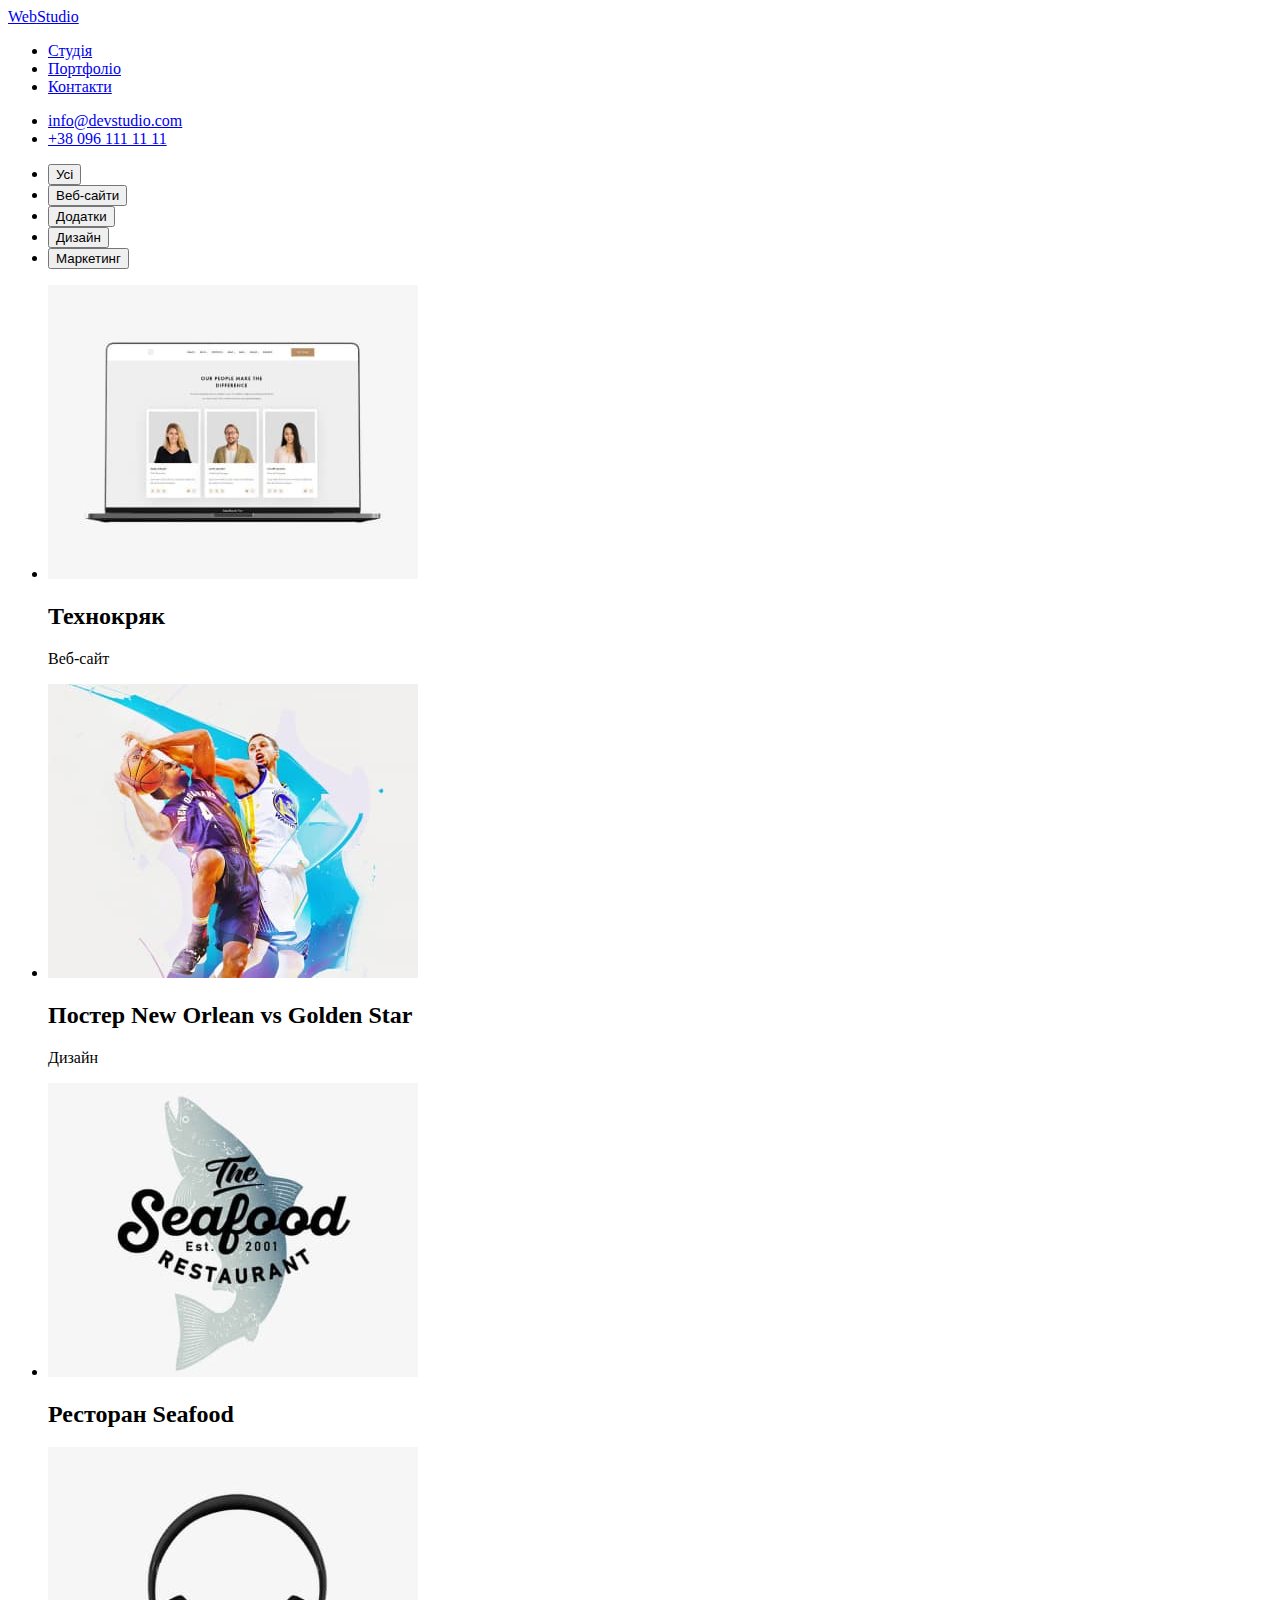
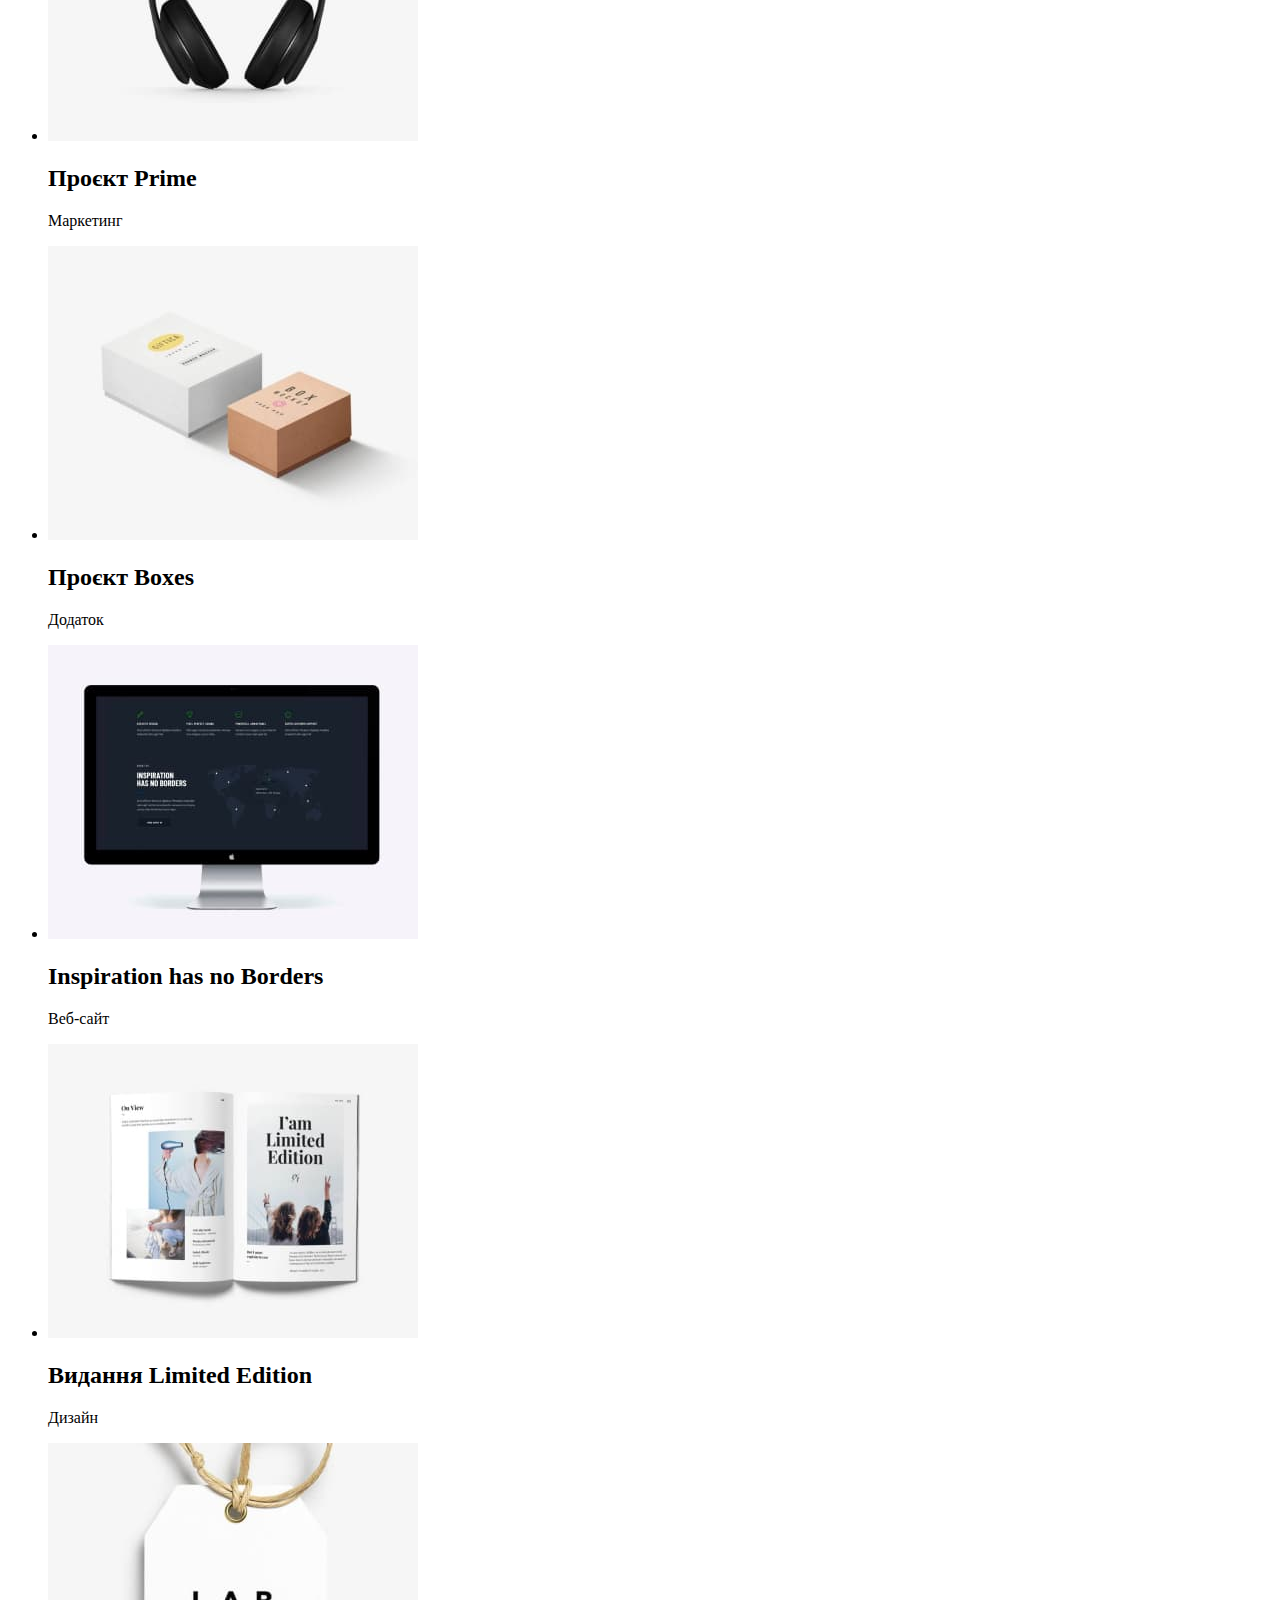
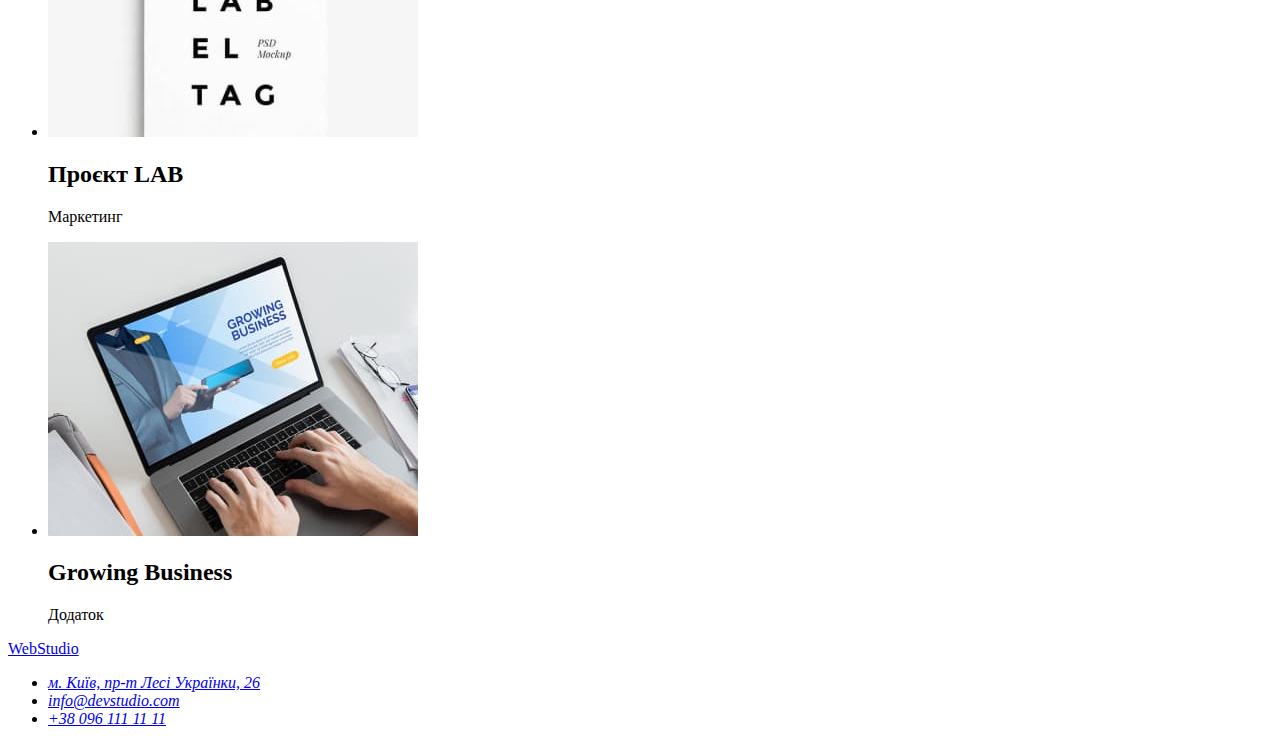
==== portfolio.html @ 5654971a "first level" ====
<!DOCTYPE html>
<html lang="uk">
  <head>
    <meta charset="UTF-8" />
    <meta http-equiv="X-UA-Compatible" content="IE=edge" />
    <meta name="viewport" content="width=device-width, initial-scale=1.0" />
    <title>Портфоліо</title>
  </head>
  <body>
    <!-- Заголовок -->
    <header>
      <nav>
        <a href="/" class="link" lang="en"
          ><span>Web</span><span>Studio</span></a
        >
        <ul>
          <li><a href="#">Студія</a></li>
          <li><a href="#">Портфоліо</a></li>
          <li><a href="#">Контакти</a></li>
        </ul>
      </nav>
      <ul>
        <li>
          <a href="mailto:info@devstudio.com" lang="en">info@devstudio.com</a>
        </li>
        <li><a href="tel:+380961111111">+38 096 111 11 11</a></li>
      </ul>
    </header>
    <main>
      <!-- Портфоліо -->
      <section>
        <h1 hidden>Портфоліо</h1>
        <ul>
          <li><button type="button">Усі</button></li>
          <li><button type="button">Веб-сайти</button></li>
          <li><button type="button">Додатки</button></li>
          <li><button type="button">Дизайн</button></li>
          <li><button type="button">Маркетинг</button></li>
        </ul>
        <ul>
          <li>
            <img
              src="./images/technokrjak.jpg"
              alt="Web-site"
              width="370"
              height="294"
            />
            <h2>Технокряк</h2>
            <p>Веб-сайт</p>
          </li>
          <li>
            <img
              src="./images/dizayn.jpg"
              alt="Poster"
              width="370"
              height="294"
            />
            <h2>Постер <span lang="en">New Orlean vs Golden Star</span></h2>
            <p>Дизайн</p>
          </li>
          <li>
            <img
              src="./images/dodatok.jpg"
              alt="Restaurant Seafood"
              width="370"
              height="294"
            />
            <h2>Ресторан <span lang="en">Seafood</span></h2>
            <p></p>
          </li>
          <li>
            <img
              src="./images/marketing.jpg"
              alt="Project Prime"
              width="370"
              height="294"
            />
            <h2>Проєкт <span lang="en">Prime</span></h2>
            <p>Маркетинг</p>
          </li>
          <li>
            <img
              src="./images/boxes.jpg"
              alt="Project Boxes"
              width="370"
              height="294"
            />
            <h2>Проєкт <span lang="en">Boxes</span></h2>
            <p>Додаток</p>
          </li>
          <li>
            <img
              src="./images/inspiration.jpg"
              alt="Web-site"
              width="370"
              height="294"
            />
            <h2 lang="en">Inspiration has no Borders</h2>
            <p>Веб-сайт</p>
          </li>
          <li>
            <img
              src="./images/vidannja.jpg"
              alt="Disign of Web-site"
              width="370"
              height="294"
            />
            <h2>Видання <span lang="en">Limited Edition</span></h2>
            <p>Дизайн</p>
          </li>
          <li>
            <img
              src="./images/lab.jpg"
              alt="Project lab"
              width="370"
              height="294"
            />
            <h2>Проєкт <span lang="en">LAB</span></h2>
            <p>Маркетинг</p>
          </li>
          <li>
            <img
              src="./images/business.jpg"
              alt="Application Business"
              width="370"
              height="294"
            />
            <h2 lang="en">Growing Business</h2>
            <p>Додаток</p>
          </li>
        </ul>
      </section>
    </main>
    <footer>
      <a href="/" class="link" lang="en"><span>Web</span><span>Studio</span></a>
      <!-- Підвал -->
      <address>
        <ul>
          <li>
            <a
              href="https://goo.gl/maps/CPtrU1FHBa2aNyZL9"
              target="_blank"
              rel="noopener noreferrer"
              >м. Київ, пр-т Лесі Українки, 26</a
            >
          </li>
          <li>
            <a href="mailto:info@devstudio.com" lang="en">info@devstudio.com</a>
          </li>
          <li><a href="tel:+380961111111">+38 096 111 11 11</a></li>
        </ul>
      </address>
    </footer>
  </body>
</html>
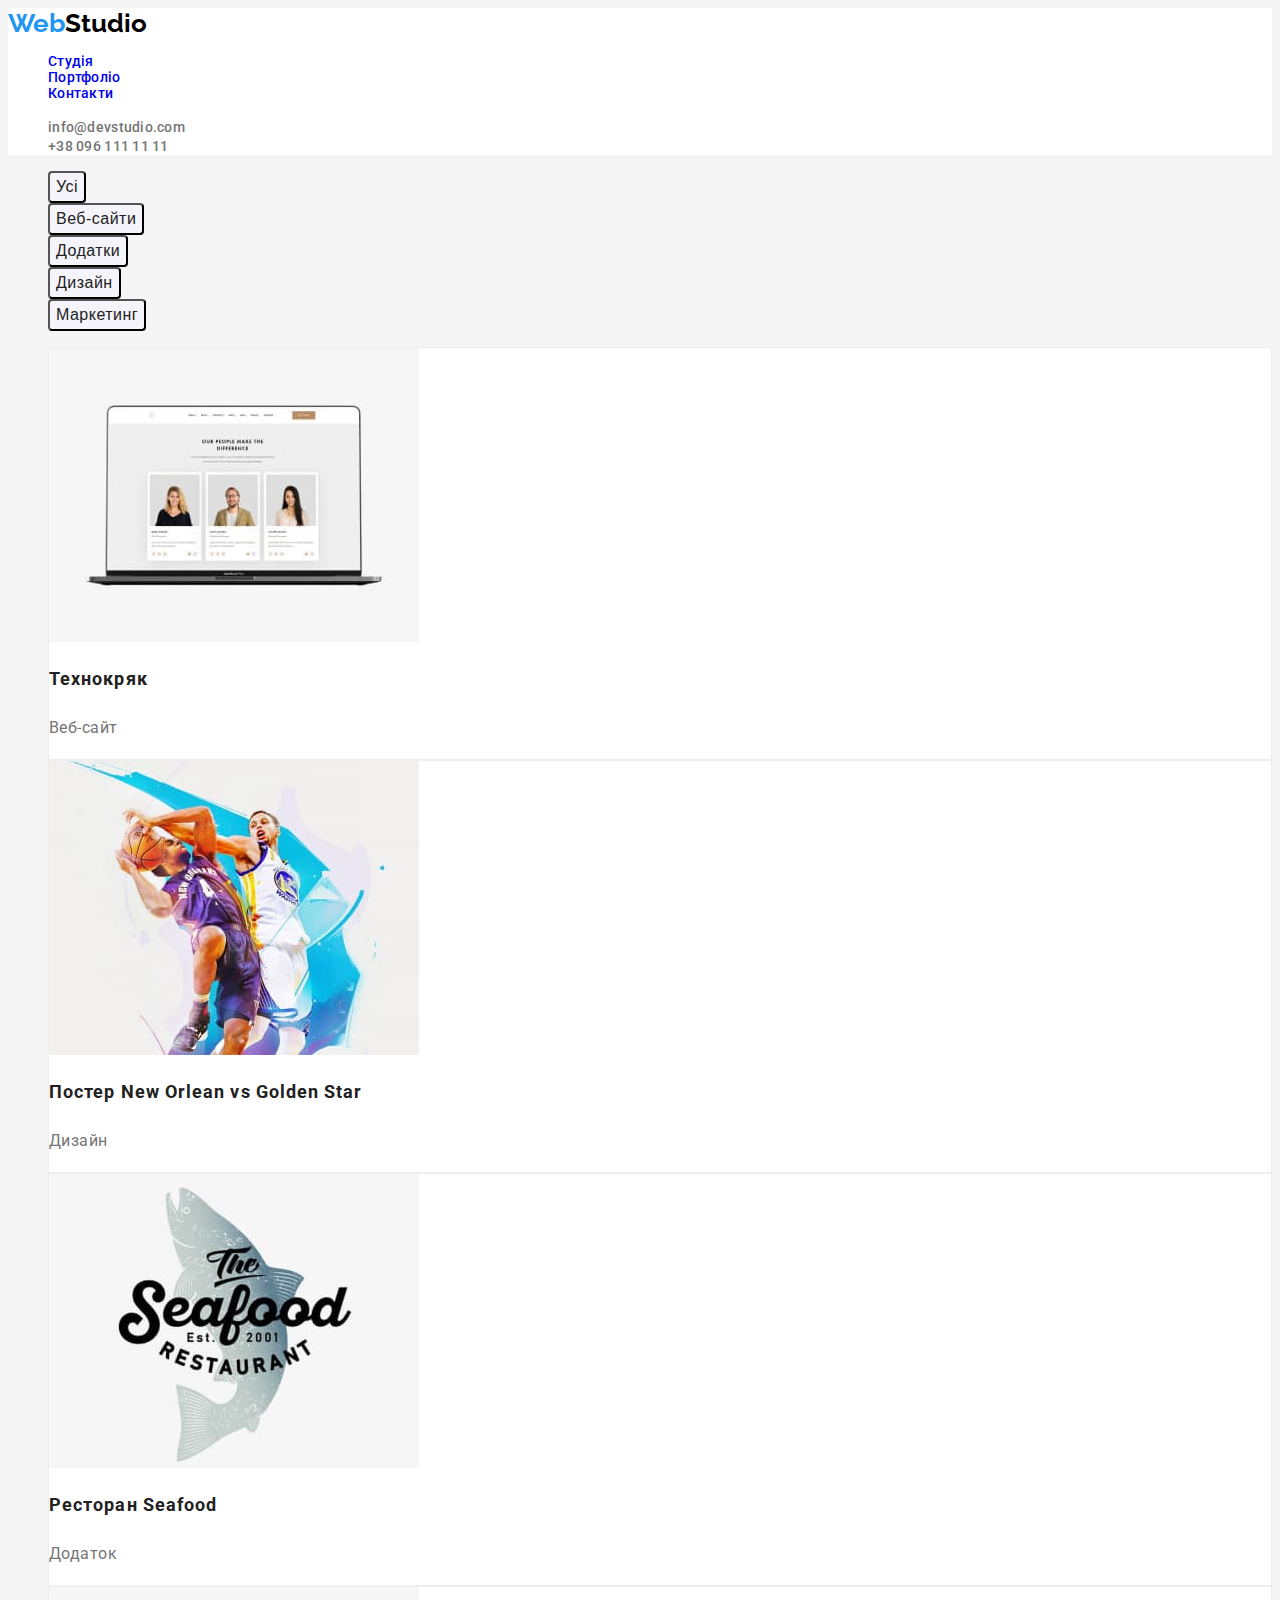
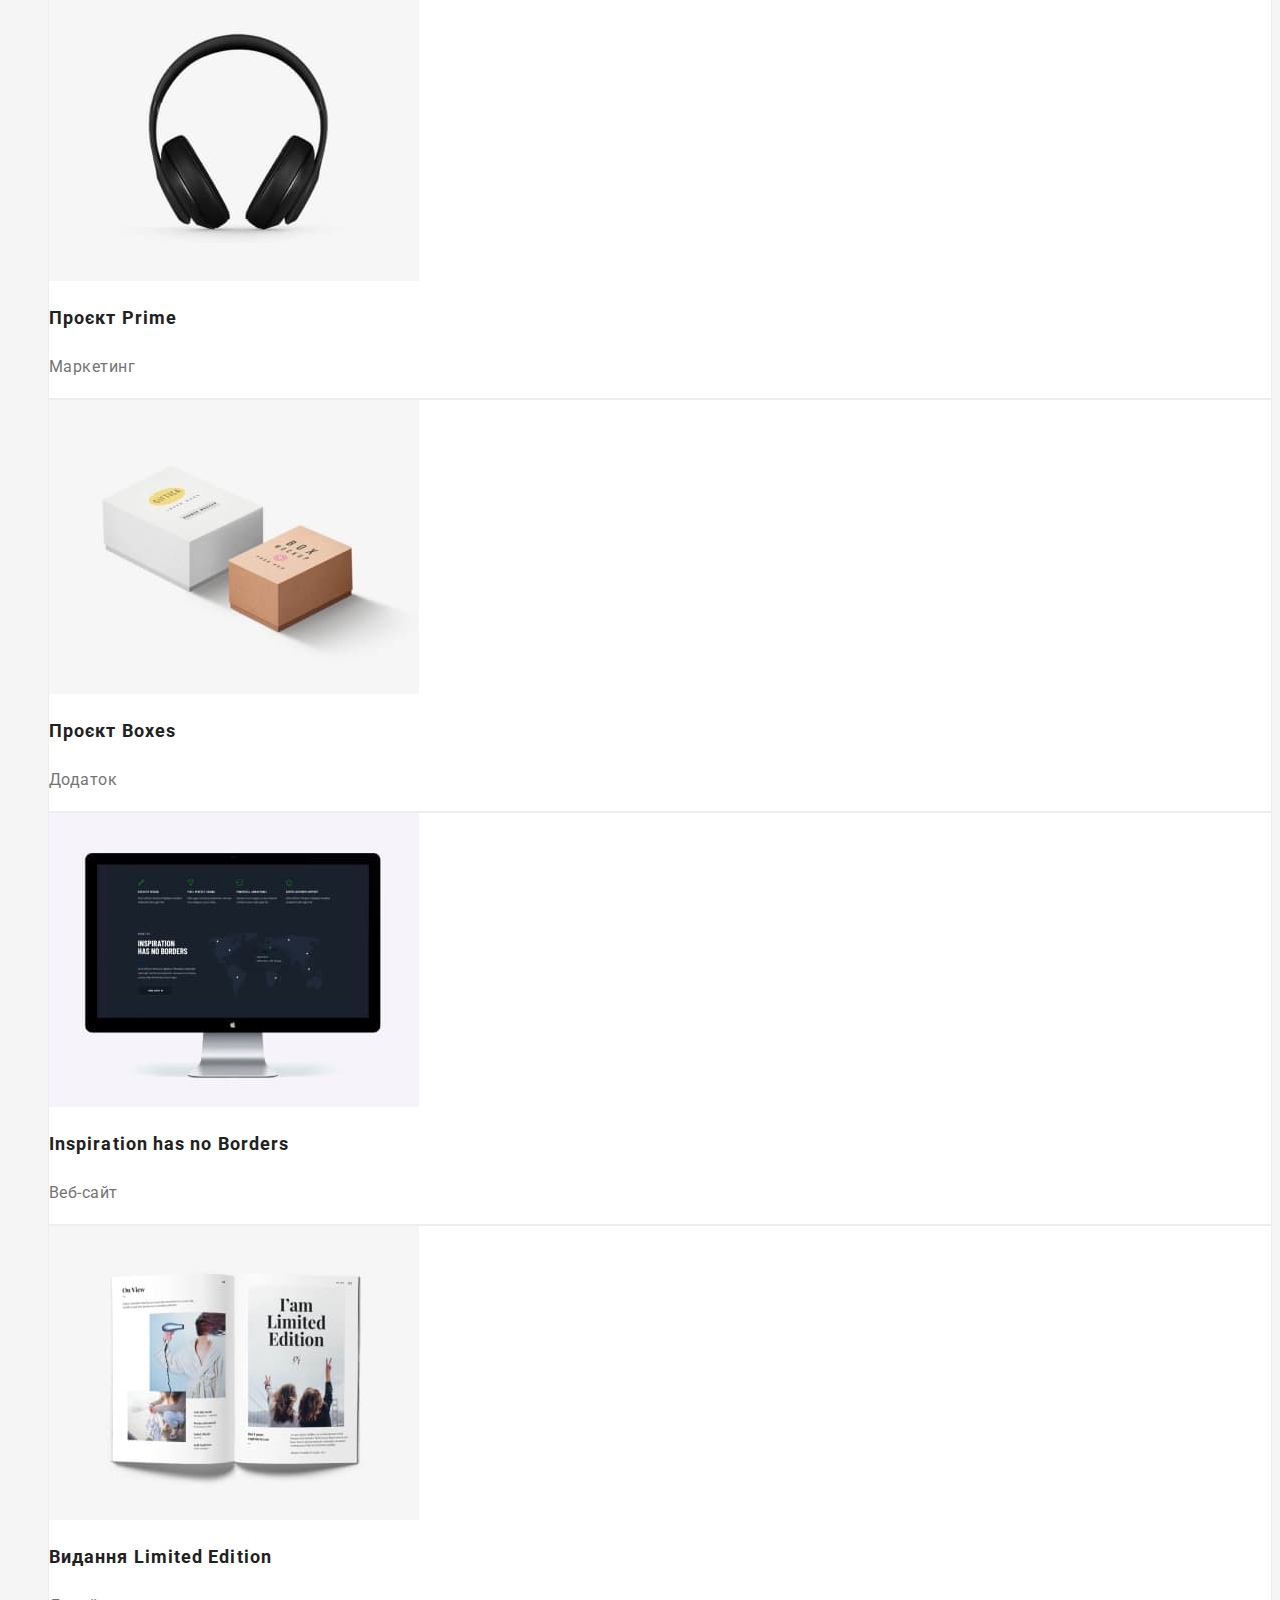
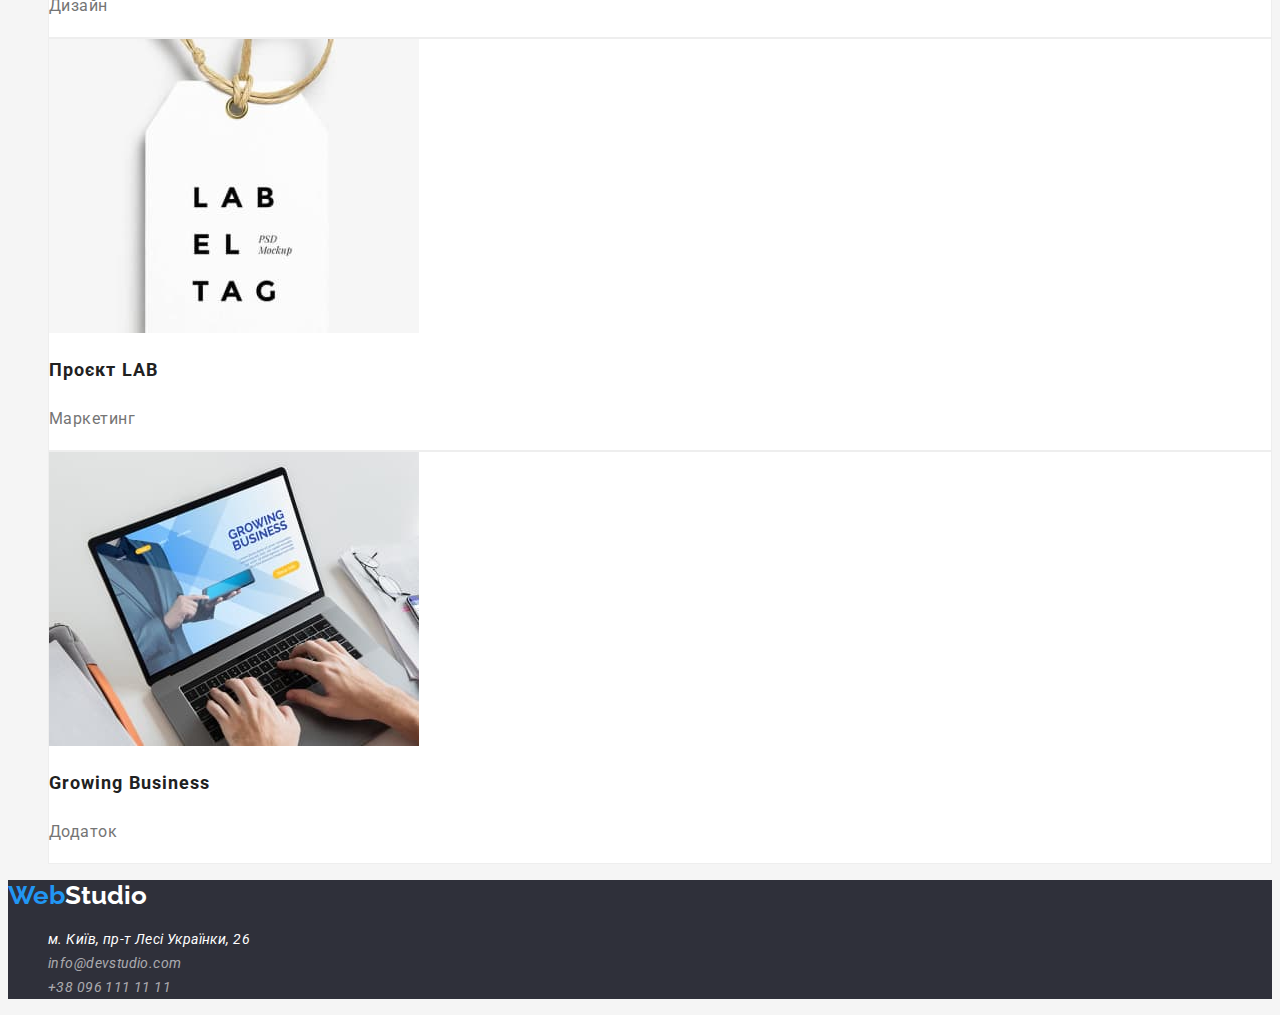
==== commit 7f23dd0d: "add portfolio" ====
--- a/portfolio.html
+++ b/portfolio.html
@@ -5,149 +5,186 @@
     <meta http-equiv="X-UA-Compatible" content="IE=edge" />
     <meta name="viewport" content="width=device-width, initial-scale=1.0" />
     <title>Портфоліо</title>
+    <link rel="preconnect" href="https://fonts.googleapis.com" />
+    <link rel="preconnect" href="https://fonts.gstatic.com" crossorigin />
+    <link
+      href="https://fonts.googleapis.com/css2?family=Raleway:wght@700&family=Roboto:wght@400;500;700;900&display=swap"
+      rel="stylesheet"
+    />
+    <link rel="stylesheet" href="./css/styles.css" />
   </head>
   <body>
     <!-- Заголовок -->
-    <header>
+    <header class="header">
       <nav>
-        <a href="/" class="link" lang="en"
-          ><span>Web</span><span>Studio</span></a
+        <a href="/" lang="en" class="link logo"
+          >Web<span class="logoblack">Studio</span></a
         >
-        <ul>
-          <li><a href="#">Студія</a></li>
-          <li><a href="#">Портфоліо</a></li>
-          <li><a href="#">Контакти</a></li>
+        <ul class="site-nav list">
+          <li><a href="#" class="link">Студія</a></li>
+          <li><a href="./portfolio.html" class="link">Портфоліо</a></li>
+          <li><a href="#" class="link">Контакти</a></li>
         </ul>
       </nav>
-      <ul>
+      <ul class="header-list list">
         <li>
-          <a href="mailto:info@devstudio.com" lang="en">info@devstudio.com</a>
+          <a href="mailto:info@devstudio.com" lang="en" class="contact link"
+            >info@devstudio.com</a
+          >
         </li>
-        <li><a href="tel:+380961111111">+38 096 111 11 11</a></li>
+        <li>
+          <a href="tel:+380961111111" class="contact link">+38 096 111 11 11</a>
+        </li>
       </ul>
     </header>
     <main>
       <!-- Портфоліо -->
-      <section>
-        <h1 hidden>Портфоліо</h1>
-        <ul>
-          <li><button type="button">Усі</button></li>
-          <li><button type="button">Веб-сайти</button></li>
-          <li><button type="button">Додатки</button></li>
-          <li><button type="button">Дизайн</button></li>
-          <li><button type="button">Маркетинг</button></li>
+      <section class="portfolio">
+        <h1 class="hidden-title">Портфоліо</h1>
+        <ul class="list">
+          <li><button type="button" class="portfolio-button">Усі</button></li>
+          <li>
+            <button type="button" class="portfolio-button">Веб-сайти</button>
+          </li>
+          <li>
+            <button type="button" class="portfolio-button">Додатки</button>
+          </li>
+          <li>
+            <button type="button" class="portfolio-button">Дизайн</button>
+          </li>
+          <li>
+            <button type="button" class="portfolio-button">Маркетинг</button>
+          </li>
         </ul>
-        <ul>
-          <li>
+        <ul class="portfolio-list list">
+          <li class="portfolio-item">
             <img
               src="./images/technokrjak.jpg"
               alt="Web-site"
               width="370"
               height="294"
             />
-            <h2>Технокряк</h2>
-            <p>Веб-сайт</p>
+            <h2 class="item-title">Технокряк</h2>
+            <p class="item-description">Веб-сайт</p>
           </li>
-          <li>
+          <li class="portfolio-item">
             <img
               src="./images/dizayn.jpg"
               alt="Poster"
               width="370"
               height="294"
             />
-            <h2>Постер <span lang="en">New Orlean vs Golden Star</span></h2>
-            <p>Дизайн</p>
+            <h2 class="item-title">
+              Постер <span lang="en">New Orlean vs Golden Star</span>
+            </h2>
+            <p class="item-description">Дизайн</p>
           </li>
-          <li>
+          <li class="portfolio-item">
             <img
               src="./images/dodatok.jpg"
               alt="Restaurant Seafood"
               width="370"
               height="294"
             />
-            <h2>Ресторан <span lang="en">Seafood</span></h2>
-            <p></p>
+            <h2 class="item-title">Ресторан <span lang="en">Seafood</span></h2>
+            <p class="item-description">Додаток</p>
           </li>
-          <li>
+          <li class="portfolio-item">
             <img
               src="./images/marketing.jpg"
               alt="Project Prime"
               width="370"
               height="294"
             />
-            <h2>Проєкт <span lang="en">Prime</span></h2>
-            <p>Маркетинг</p>
+            <h2 class="item-title">Проєкт <span lang="en">Prime</span></h2>
+            <p class="item-description">Маркетинг</p>
           </li>
-          <li>
+          <li class="portfolio-item">
             <img
               src="./images/boxes.jpg"
               alt="Project Boxes"
               width="370"
               height="294"
             />
-            <h2>Проєкт <span lang="en">Boxes</span></h2>
-            <p>Додаток</p>
+            <h2 class="item-title">Проєкт <span lang="en">Boxes</span></h2>
+            <p class="item-description">Додаток</p>
           </li>
-          <li>
+          <li class="portfolio-item">
             <img
               src="./images/inspiration.jpg"
               alt="Web-site"
               width="370"
               height="294"
             />
-            <h2 lang="en">Inspiration has no Borders</h2>
-            <p>Веб-сайт</p>
+            <h2 lang="en" class="item-title">Inspiration has no Borders</h2>
+            <p class="item-description">Веб-сайт</p>
           </li>
-          <li>
+          <li class="portfolio-item">
             <img
               src="./images/vidannja.jpg"
               alt="Disign of Web-site"
               width="370"
               height="294"
             />
-            <h2>Видання <span lang="en">Limited Edition</span></h2>
-            <p>Дизайн</p>
+            <h2 class="item-title">
+              Видання <span lang="en">Limited Edition</span>
+            </h2>
+            <p class="item-description">Дизайн</p>
           </li>
-          <li>
+          <li class="portfolio-item">
             <img
               src="./images/lab.jpg"
               alt="Project lab"
               width="370"
               height="294"
             />
-            <h2>Проєкт <span lang="en">LAB</span></h2>
-            <p>Маркетинг</p>
+            <h2 class="item-title">
+              Проєкт <span lang="en" class="title-size">Lab</span>
+            </h2>
+            <p class="item-description">Маркетинг</p>
           </li>
-          <li>
+          <li class="portfolio-item">
             <img
               src="./images/business.jpg"
               alt="Application Business"
               width="370"
               height="294"
             />
-            <h2 lang="en">Growing Business</h2>
-            <p>Додаток</p>
+            <h2 lang="en" class="item-title">Growing Business</h2>
+            <p class="item-description">Додаток</p>
           </li>
         </ul>
       </section>
     </main>
-    <footer>
-      <a href="/" class="link" lang="en"><span>Web</span><span>Studio</span></a>
+    <footer class="footer">
+      <a href="/" lang="en" class="link logo"
+        >Web<span class="logowhite">Studio</span></a
+      >
       <!-- Підвал -->
-      <address>
-        <ul>
+      <address class="footer-address">
+        <ul class="footer-list list">
           <li>
             <a
               href="https://goo.gl/maps/CPtrU1FHBa2aNyZL9"
               target="_blank"
               rel="noopener noreferrer"
+              class="address-link link"
               >м. Київ, пр-т Лесі Українки, 26</a
             >
           </li>
           <li>
-            <a href="mailto:info@devstudio.com" lang="en">info@devstudio.com</a>
+            <a
+              href="mailto:info@devstudio.com"
+              lang="en"
+              class="footer-contact link"
+              >info@devstudio.com</a
+            >
           </li>
-          <li><a href="tel:+380961111111">+38 096 111 11 11</a></li>
+          <li>
+            <a href="tel:+380961111111" class="footer-contact link"
+              >+38 096 111 11 11</a
+            >
+          </li>
         </ul>
       </address>
     </footer>
--- a/css/styles.css
+++ b/css/styles.css
@@ -0,0 +1,205 @@
+/* Правило для шрифтов
+ font-family: 'Raleway',
+sans-serif;
+font-family: 'Roboto',
+sans-serif; */
+:root {
+  --main-textcolor: #212121;
+  --second-textcolor: #757575;
+}
+
+body {
+  background-color: #f5f5f5;
+  font-family: "Roboto", sans-serif;
+  color: var(--main-textcolor);
+}
+.link {
+  text-decoration: none;
+}
+.list {
+  list-style: none;
+}
+/* Логотип */
+.logo {
+  font-family: "Raleway", sans-serif;
+  font-weight: 700;
+  font-size: 26px;
+  line-height: 1.2;
+  color: #2196f3;
+}
+.logoblack {
+  color: #000000;
+}
+.logowhite {
+  color: #ffffff;
+}
+/* Заголовок */
+.header {
+  background: #ffffff;
+}
+.site-nav {
+  font-weight: 500;
+  font-size: 14px;
+  line-height: calc(16 / 14);
+  letter-spacing: 0.02em;
+  color: var(--main-textcolor);
+}
+.contact {
+  font-weight: 500;
+  font-size: 14px;
+  line-height: calc(16 / 14);
+  letter-spacing: 0.02em;
+  color: var(--second-textcolor);
+}
+.site-nav .link:hover,
+.site-nav .link:focus {
+  color: #2196f3;
+}
+.list .contact:hover,
+.list .contact:focus {
+  color: #2196f3;
+}
+/* Підвал */
+.footer {
+  background: #2f303a;
+}
+.address-link {
+  font-weight: 400;
+  font-size: 14px;
+  line-height: 24px;
+  letter-spacing: 0.03em;
+  color: #ffffff;
+}
+.footer-contact {
+  font-weight: 400;
+  font-size: 14px;
+  line-height: 24px;
+  letter-spacing: 0.03em;
+  color: rgba(255, 255, 255, 0.6);
+}
+/* Скриті заголовки */
+.hidden-title {
+  position: absolute;
+  width: 1px;
+  height: 1px;
+  margin: -1px;
+  border: 0;
+  padding: 0;
+  white-space: nowrap;
+  clip-path: inset(100%);
+  clip: rect(0 0 0 0);
+  overflow: hidden;
+}
+
+/* Перша сторінка сайту */
+
+/* Шапка */
+.hero {
+  background-color: #2f303a;
+}
+.hero-title {
+  font-weight: 900;
+  font-size: 44px;
+  line-height: calc(60 / 40);
+  text-align: center;
+  letter-spacing: 0.06em;
+  text-transform: uppercase;
+  color: #ffffff;
+}
+.header-button {
+  font-family: "Roboto", sans-serif;
+  font-weight: 700;
+  font-size: 16px;
+  line-height: calc(30 / 16);
+  letter-spacing: 0.06em;
+  color: #ffffff;
+  background: #2196f3;
+  box-shadow: 0px 4px 4px rgba(0, 0, 0, 0.15);
+  border-radius: 4px;
+  cursor: pointer;
+}
+/* Особливості */
+.features h3 {
+  font-size: 14px;
+  line-height: calc(16 / 14);
+  letter-spacing: 0.03em;
+  text-transform: uppercase;
+  color: var(--main-textcolor);
+}
+.features p {
+  font-size: 14px;
+  line-height: calc(24 / 14);
+  letter-spacing: 0.03em;
+  color: var(--second-textcolor);
+}
+/* Чим ми займаємось */
+.doing-title {
+  font-size: 36px;
+  line-height: calc(42 / 36);
+  text-align: center;
+  letter-spacing: 0.03em;
+  color: var(--main-textcolor);
+}
+/* Наша команда */
+.team {
+  background: #f5f4fa;
+}
+.team-title {
+  font-size: 36px;
+  line-height: calc(42 / 36);
+  text-align: center;
+  letter-spacing: 0.03em;
+  color: var(--main-textcolor);
+}
+.team h3 {
+  font-weight: 500;
+  font-size: 16px;
+  line-height: calc(19 / 16);
+  letter-spacing: 0.03em;
+  color: var(--main-textcolor);
+}
+.team p {
+  font-weight: 400;
+  font-size: 16px;
+  line-height: calc(19 / 16);
+  letter-spacing: 0.03em;
+  color: var(--second-textcolor);
+}
+.team-description {
+  background: #ffffff;
+  box-shadow: 0px 1px 3px rgba(0, 0, 0, 0.12), 0px 1px 1px rgba(0, 0, 0, 0.14),
+    0px 2px 1px rgba(0, 0, 0, 0.2);
+  border-radius: 0px 0px 4px 4px;
+}
+
+/* Друга сторінка сайту */
+
+.portfolio-button {
+  background: #f5f4fa;
+  border-radius: 4px;
+  font-weight: 500;
+  font-size: 16px;
+  line-height: calc(26 / 16);
+  letter-spacing: 0.03em;
+  color: var(--main-textcolor);
+  cursor: pointer;
+}
+.portfolio-item {
+  background: #ffffff;
+  border: 1px solid #eeeeee;
+}
+.item-title {
+  font-size: 18px;
+  line-height: calc(36 / 18);
+  letter-spacing: 0.06em;
+  color: var(--main-textcolor);
+}
+.item-description {
+  font-size: 16px;
+  line-height: calc(30 / 16);
+  letter-spacing: 0.03em;
+  color: var(--second-textcolor);
+}
+.title-size {
+  text-transform: uppercase;
+}
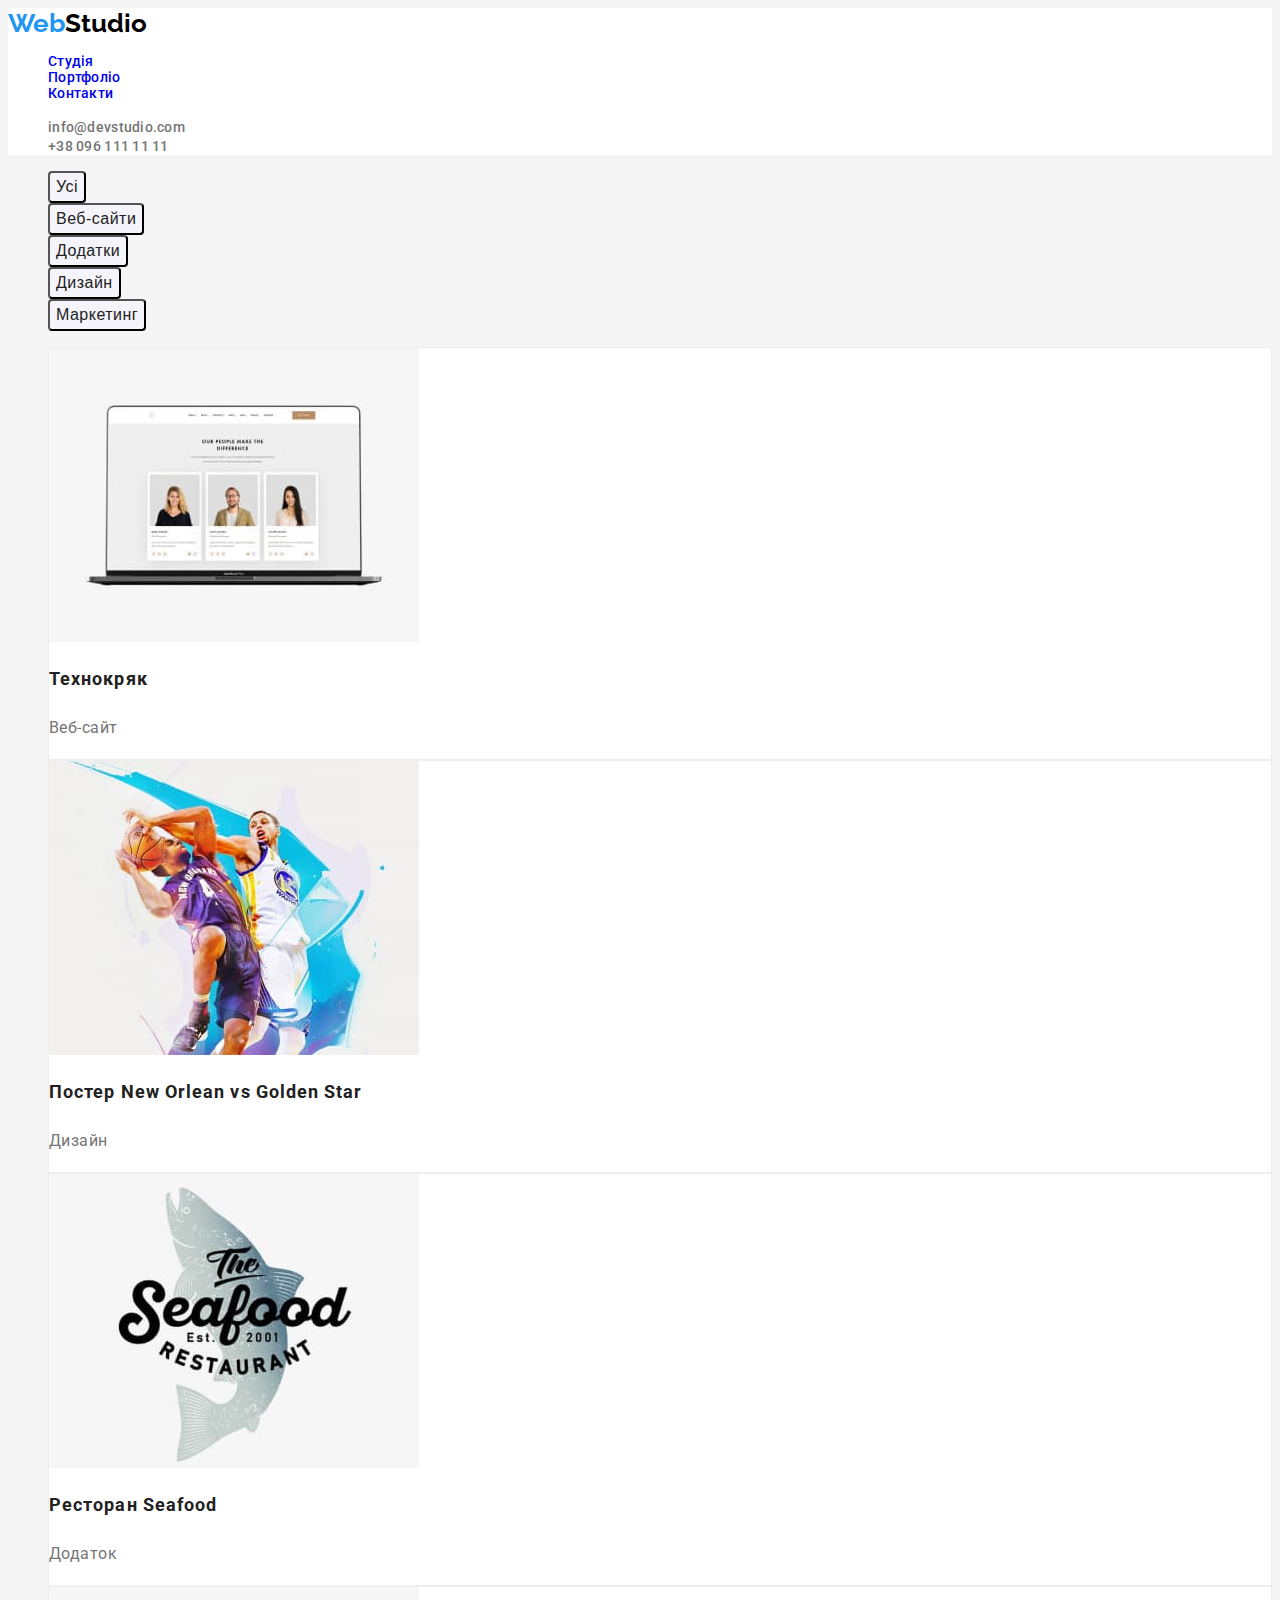
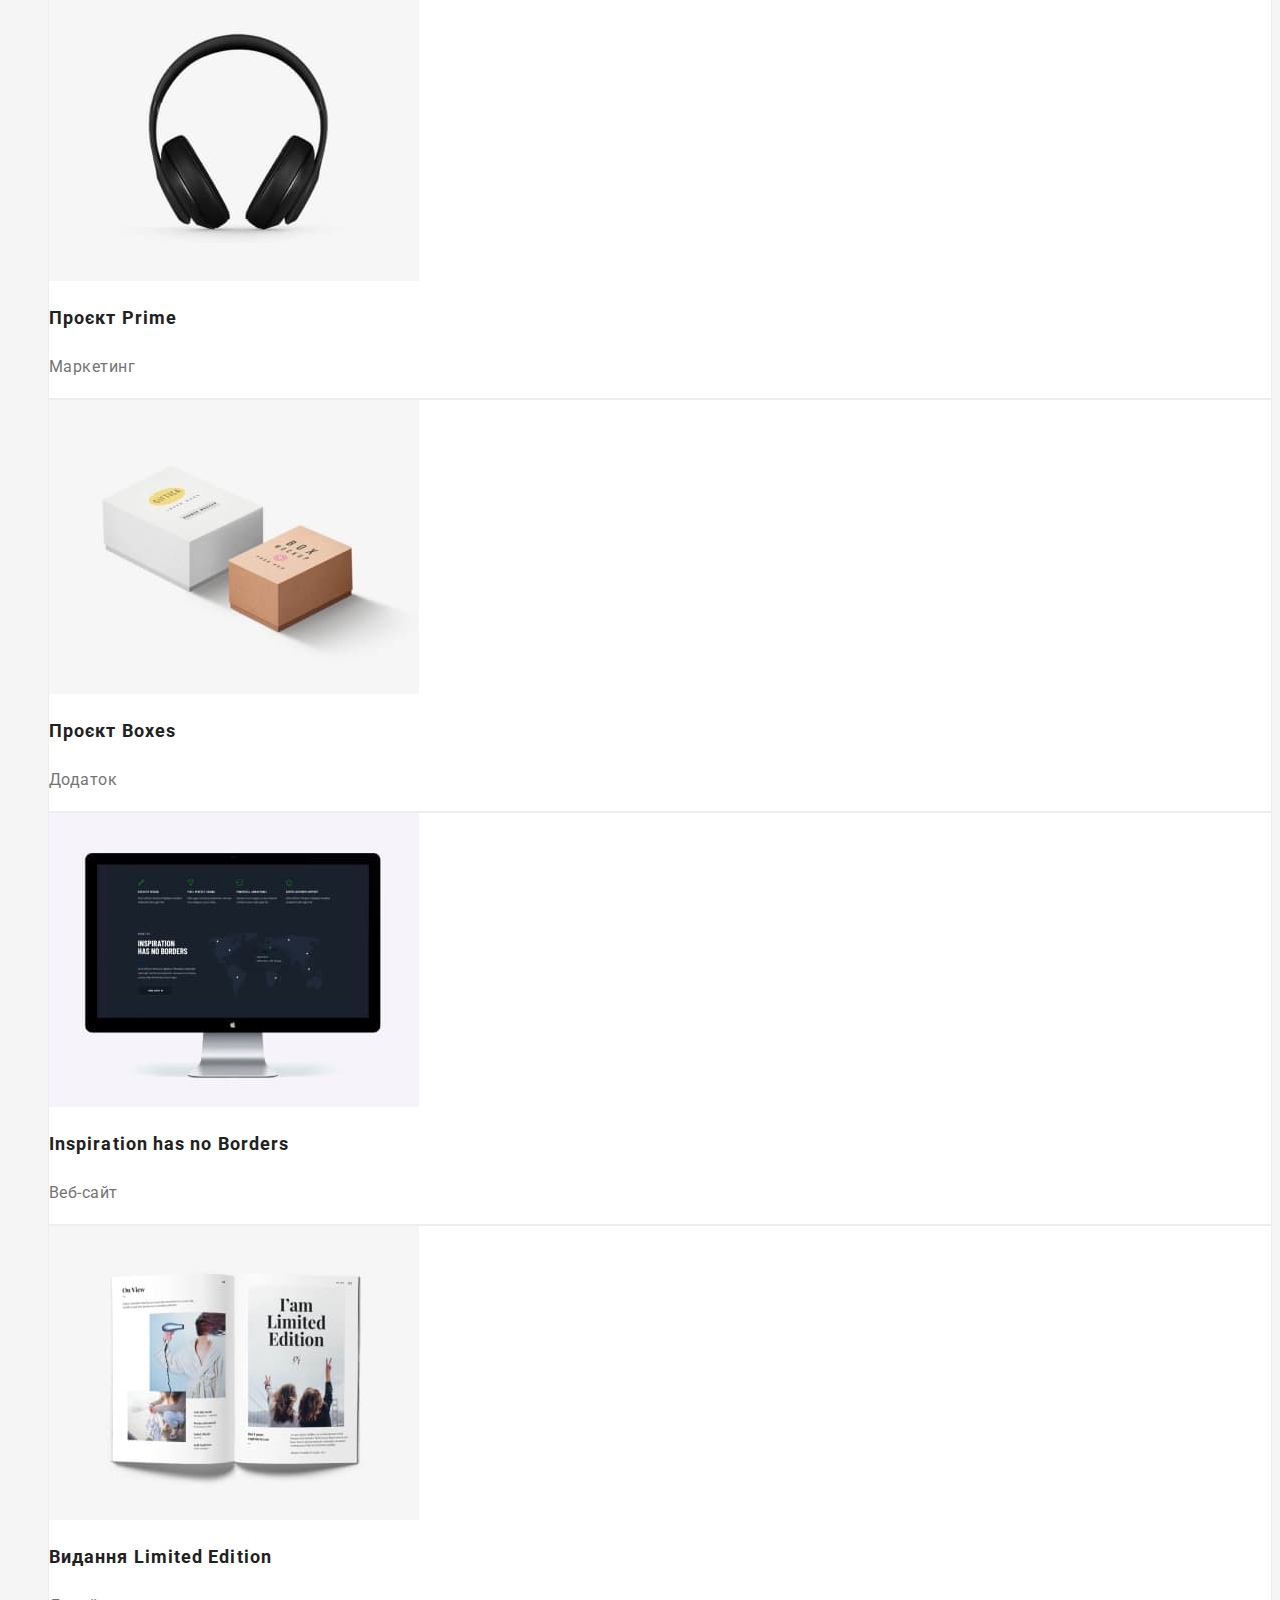
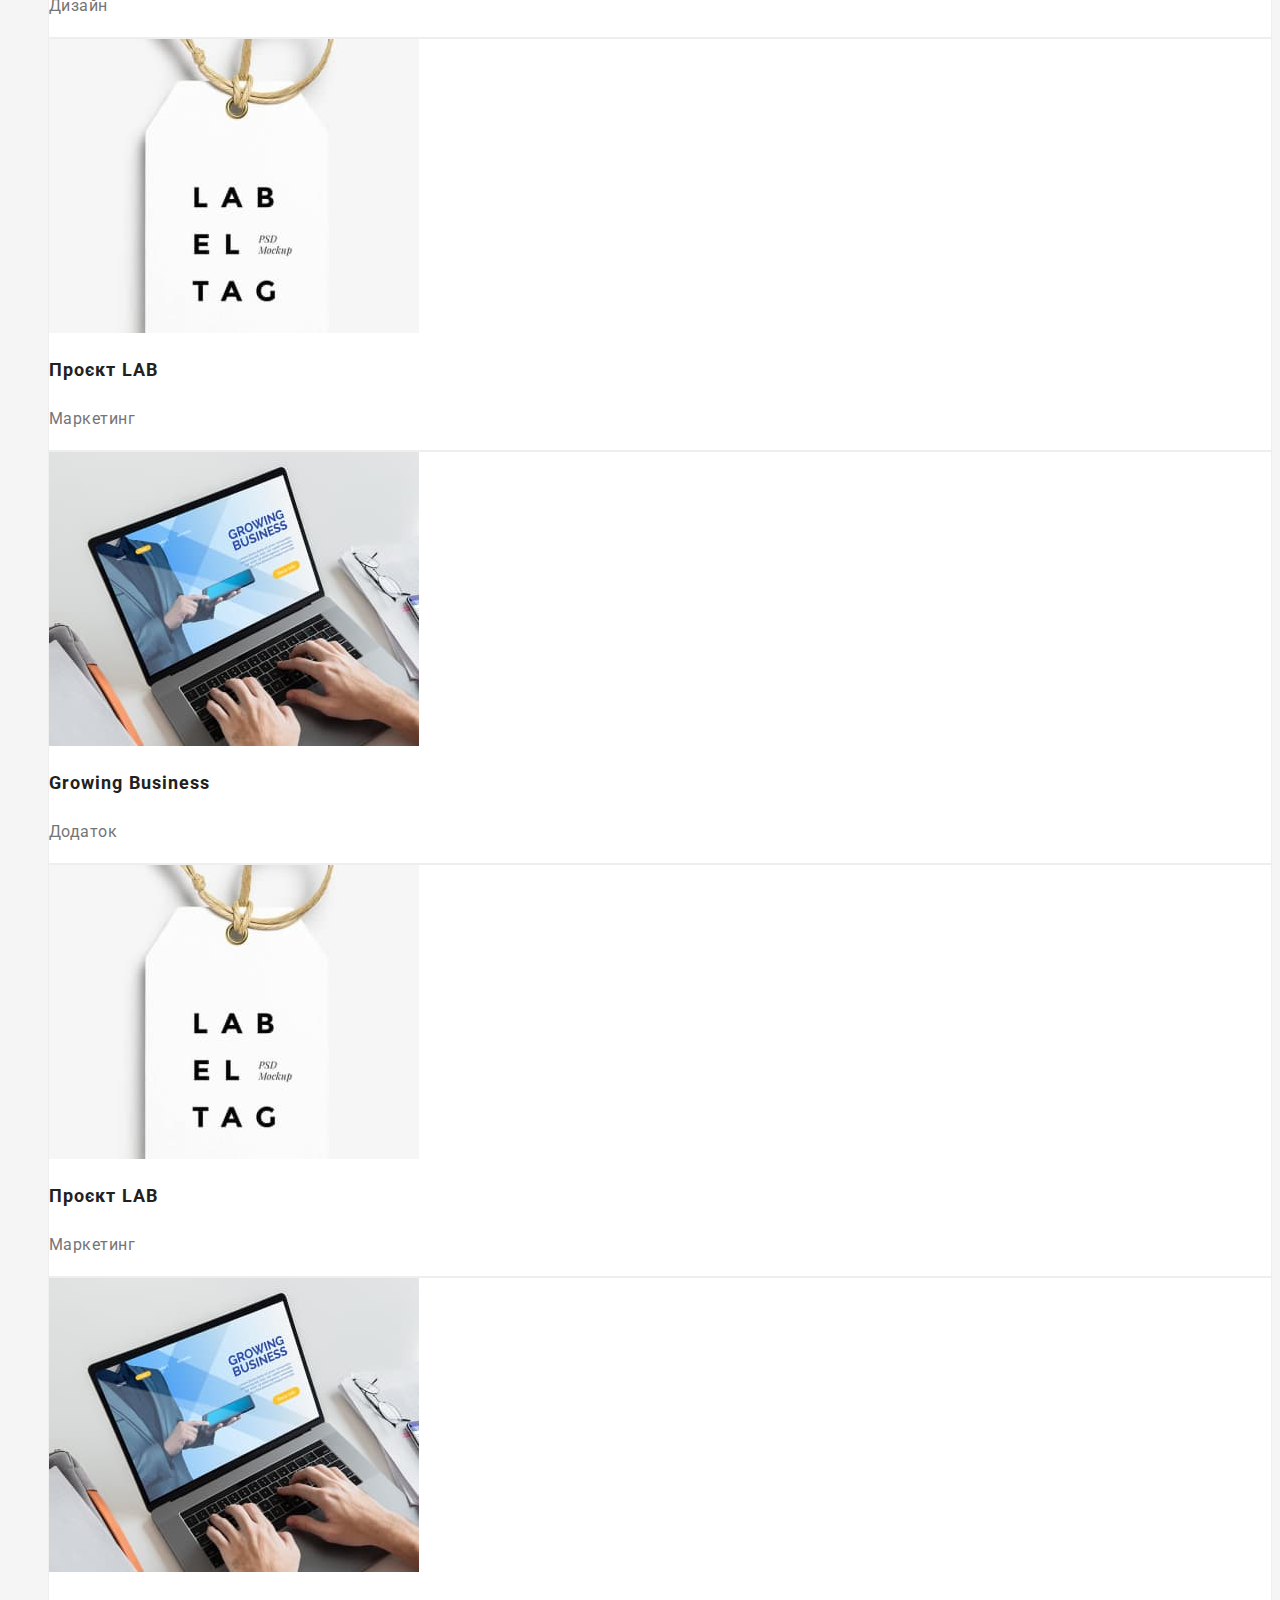
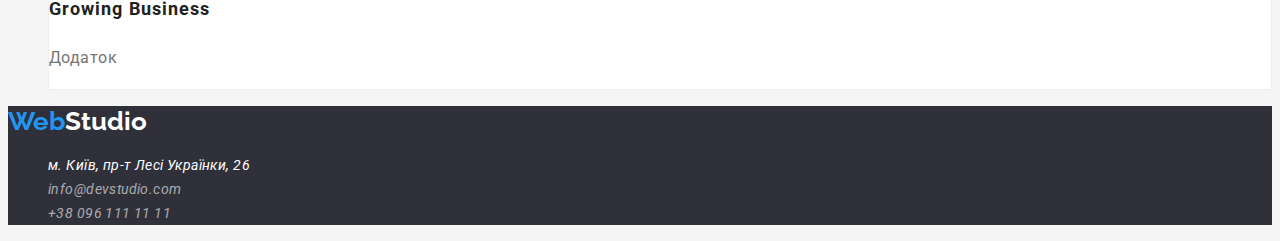
==== commit 2ca71574: "add port" ====
--- a/portfolio.html
+++ b/portfolio.html
@@ -153,6 +153,18 @@
             <h2 lang="en" class="item-title">Growing Business</h2>
             <p class="item-description">Додаток</p>
           </li>
+          <li class="portfolio-item">
+            <img src="./images/lab.jpg" alt="Project lab" width="370" height="294" />
+            <h2 class="item-title">
+              Проєкт <span lang="en" class="title-size">Lab</span>
+            </h2>
+            <p class="item-description">Маркетинг</p>
+          </li>
+          <li class="portfolio-item">
+            <img src="./images/business.jpg" alt="Application Business" width="370" height="294" />
+            <h2 lang="en" class="item-title">Growing Business</h2>
+            <p class="item-description">Додаток</p>
+          </li>
         </ul>
       </section>
     </main>
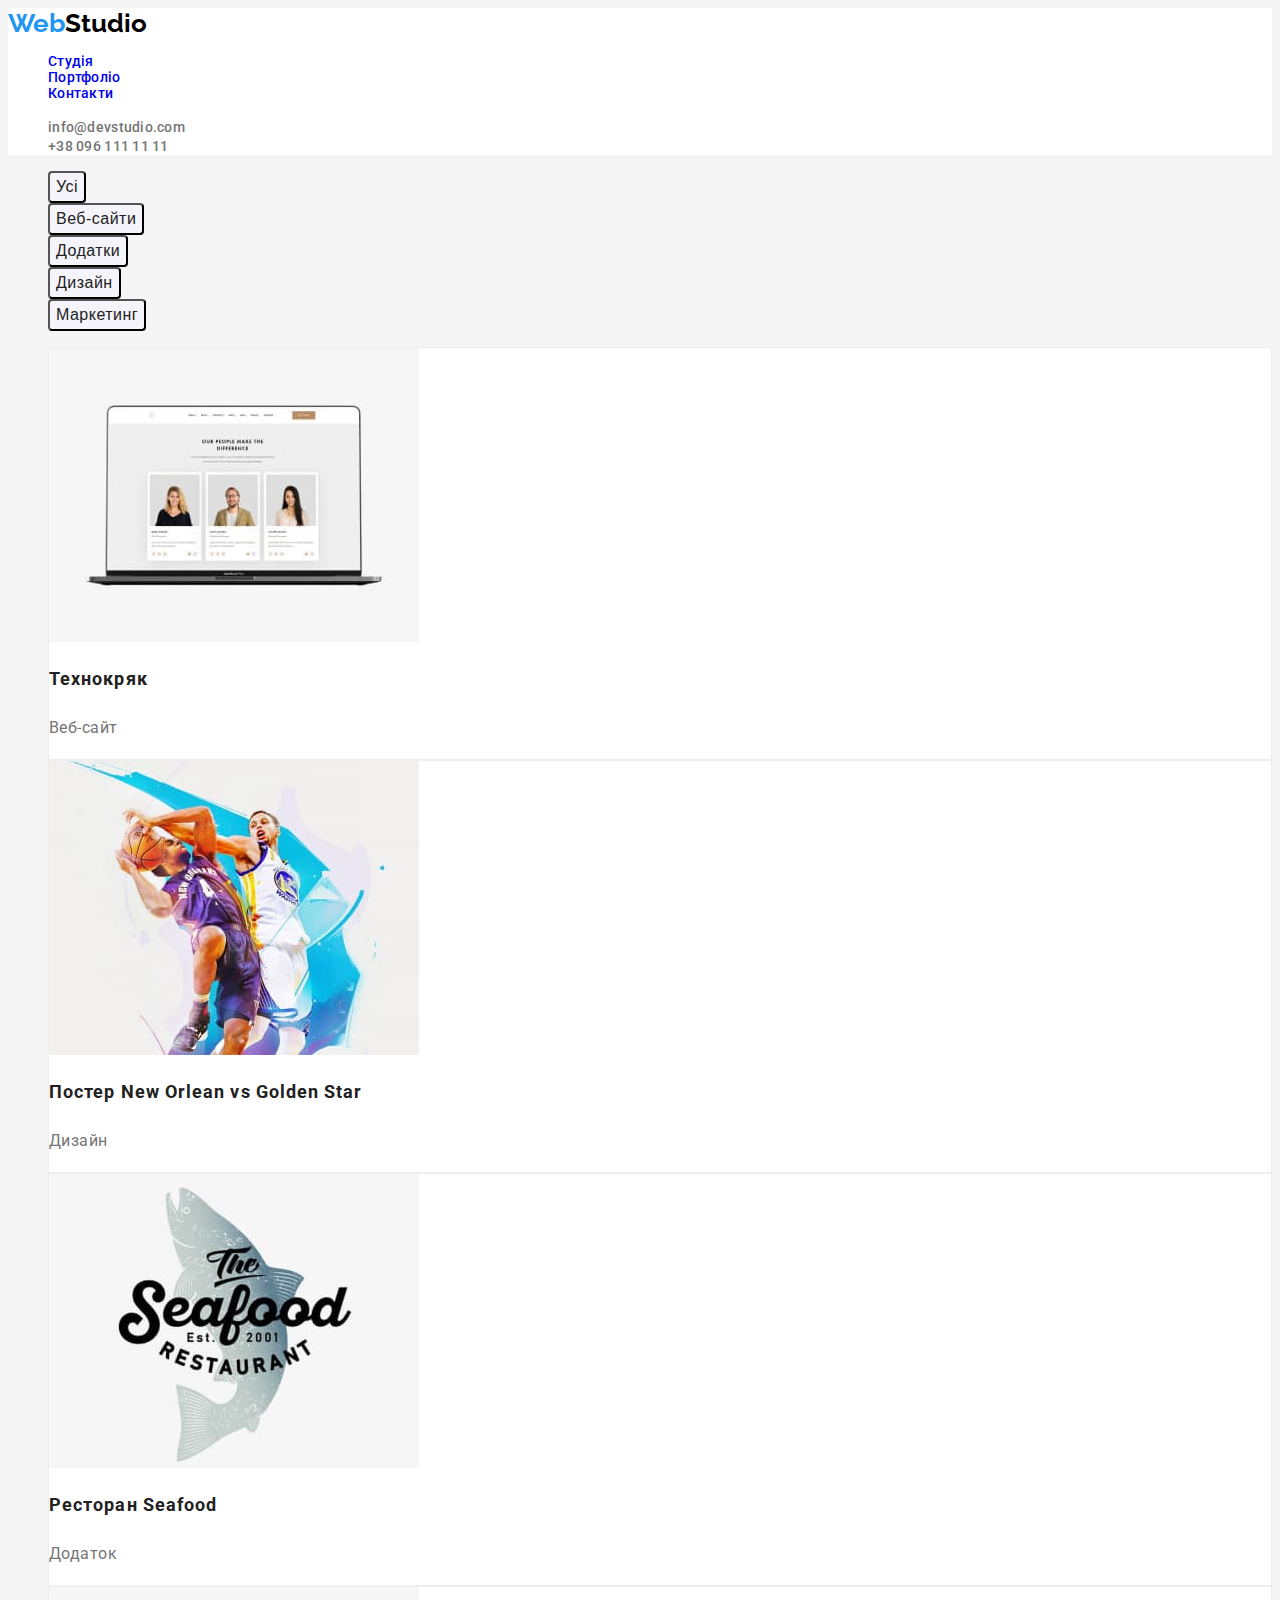
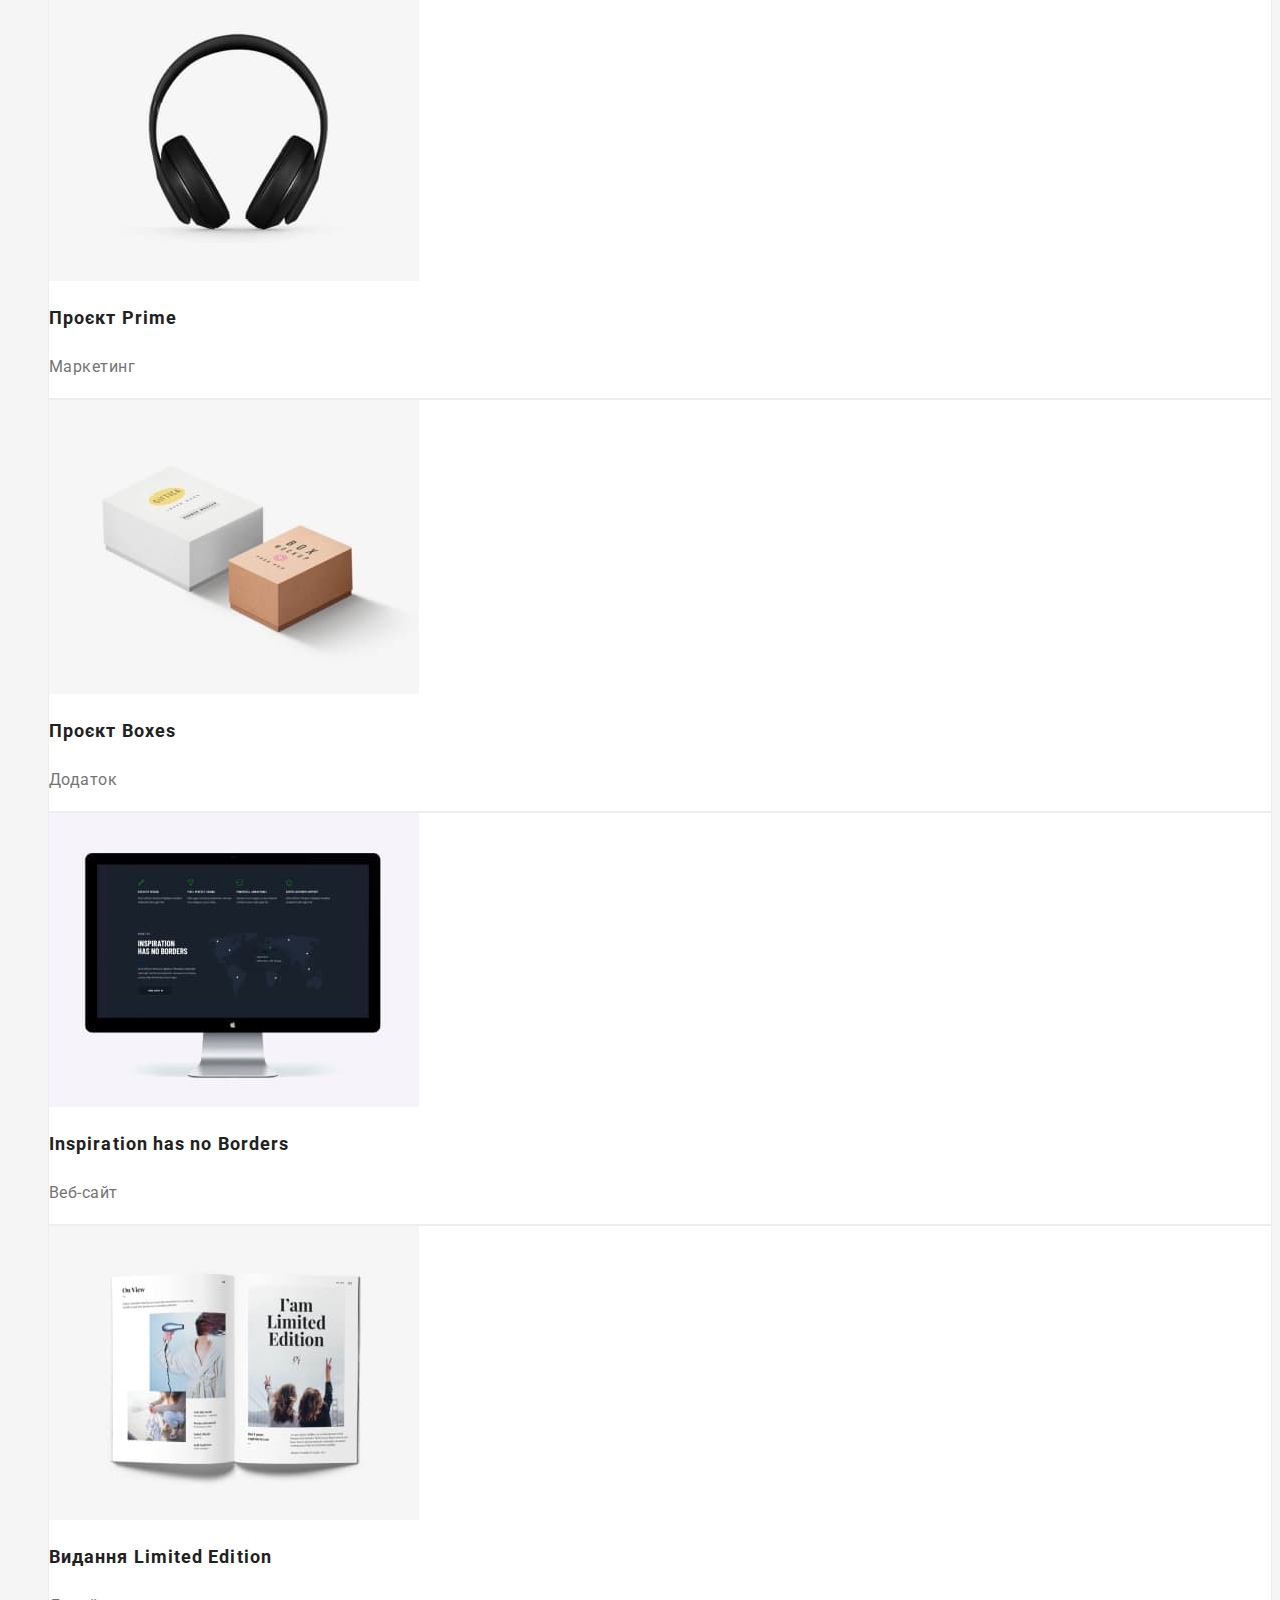
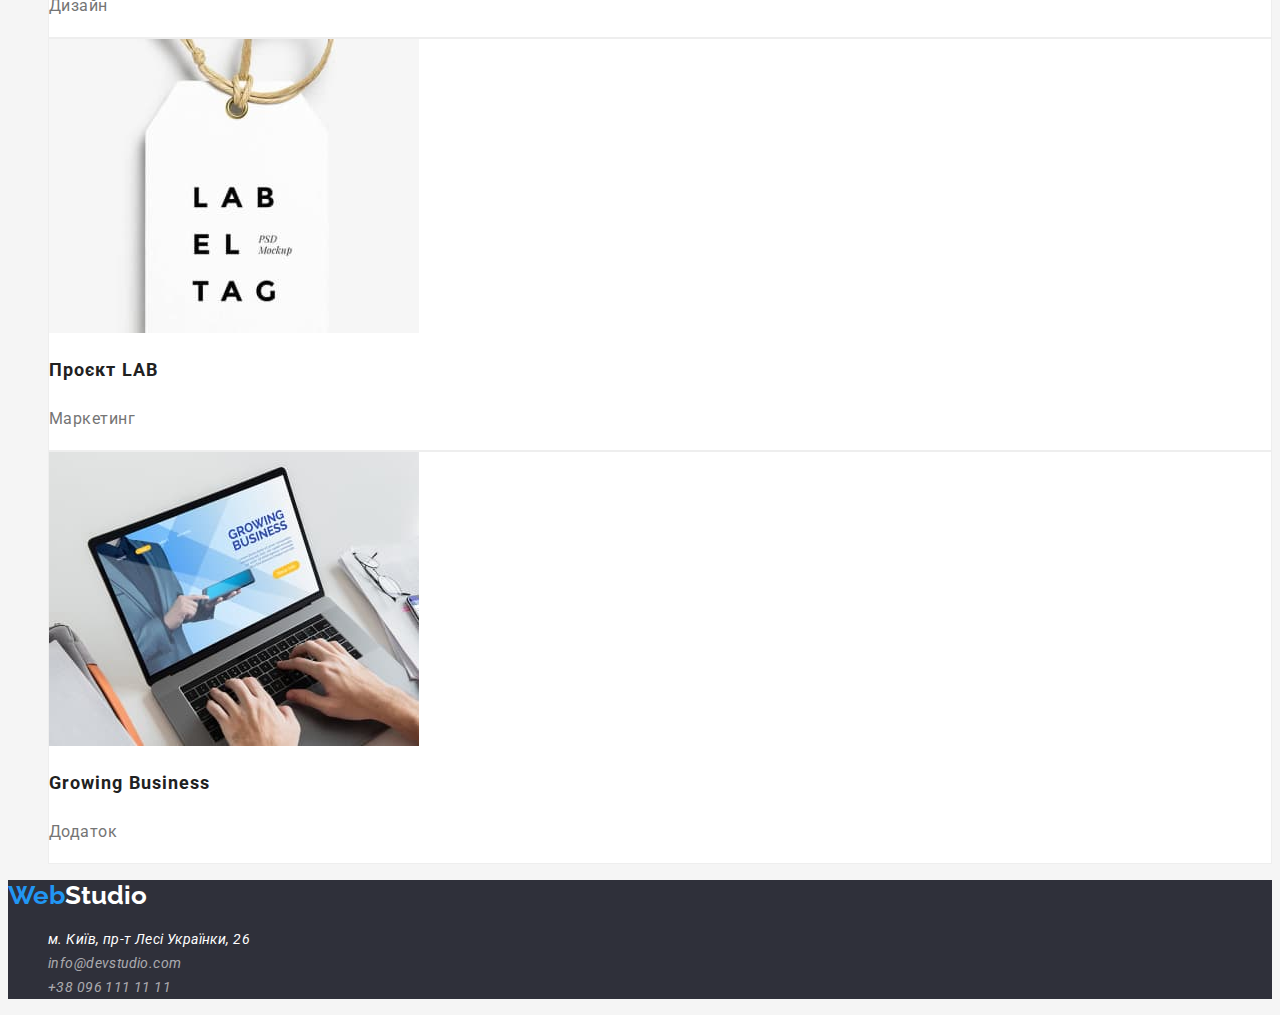
==== commit 9fa7baf5: "add portfolio" ====
--- a/portfolio.html
+++ b/portfolio.html
@@ -152,19 +152,7 @@
             />
             <h2 lang="en" class="item-title">Growing Business</h2>
             <p class="item-description">Додаток</p>
-          </li>
-          <li class="portfolio-item">
-            <img src="./images/lab.jpg" alt="Project lab" width="370" height="294" />
-            <h2 class="item-title">
-              Проєкт <span lang="en" class="title-size">Lab</span>
-            </h2>
-            <p class="item-description">Маркетинг</p>
-          </li>
-          <li class="portfolio-item">
-            <img src="./images/business.jpg" alt="Application Business" width="370" height="294" />
-            <h2 lang="en" class="item-title">Growing Business</h2>
-            <p class="item-description">Додаток</p>
-          </li>
+          </li>          
         </ul>
       </section>
     </main>
--- a/css/styles.css
+++ b/css/styles.css
@@ -184,6 +184,11 @@
   color: var(--main-textcolor);
   cursor: pointer;
 }
+.portfolio-button:hover,
+.portfolio-button:focus {
+  background-color: #2196f3;
+  color: #ffffff;
+}
 .portfolio-item {
   background: #ffffff;
   border: 1px solid #eeeeee;
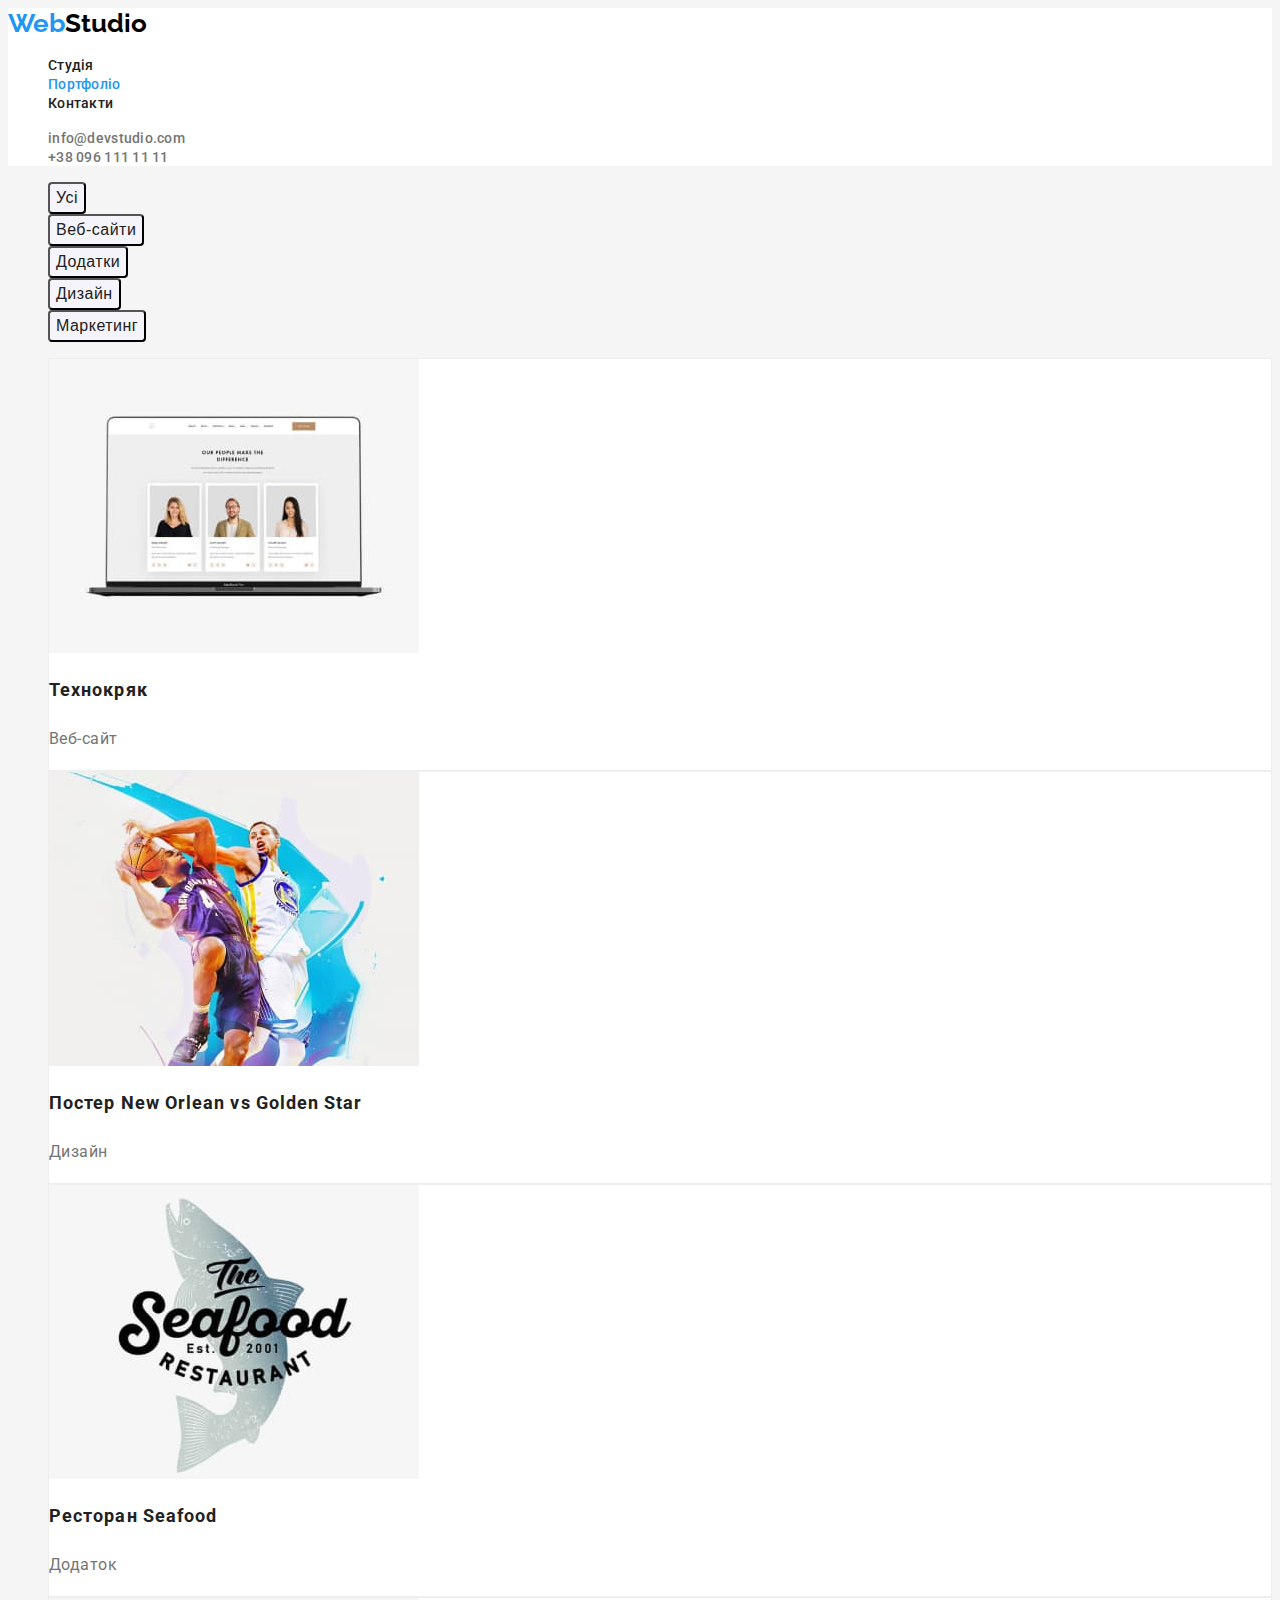
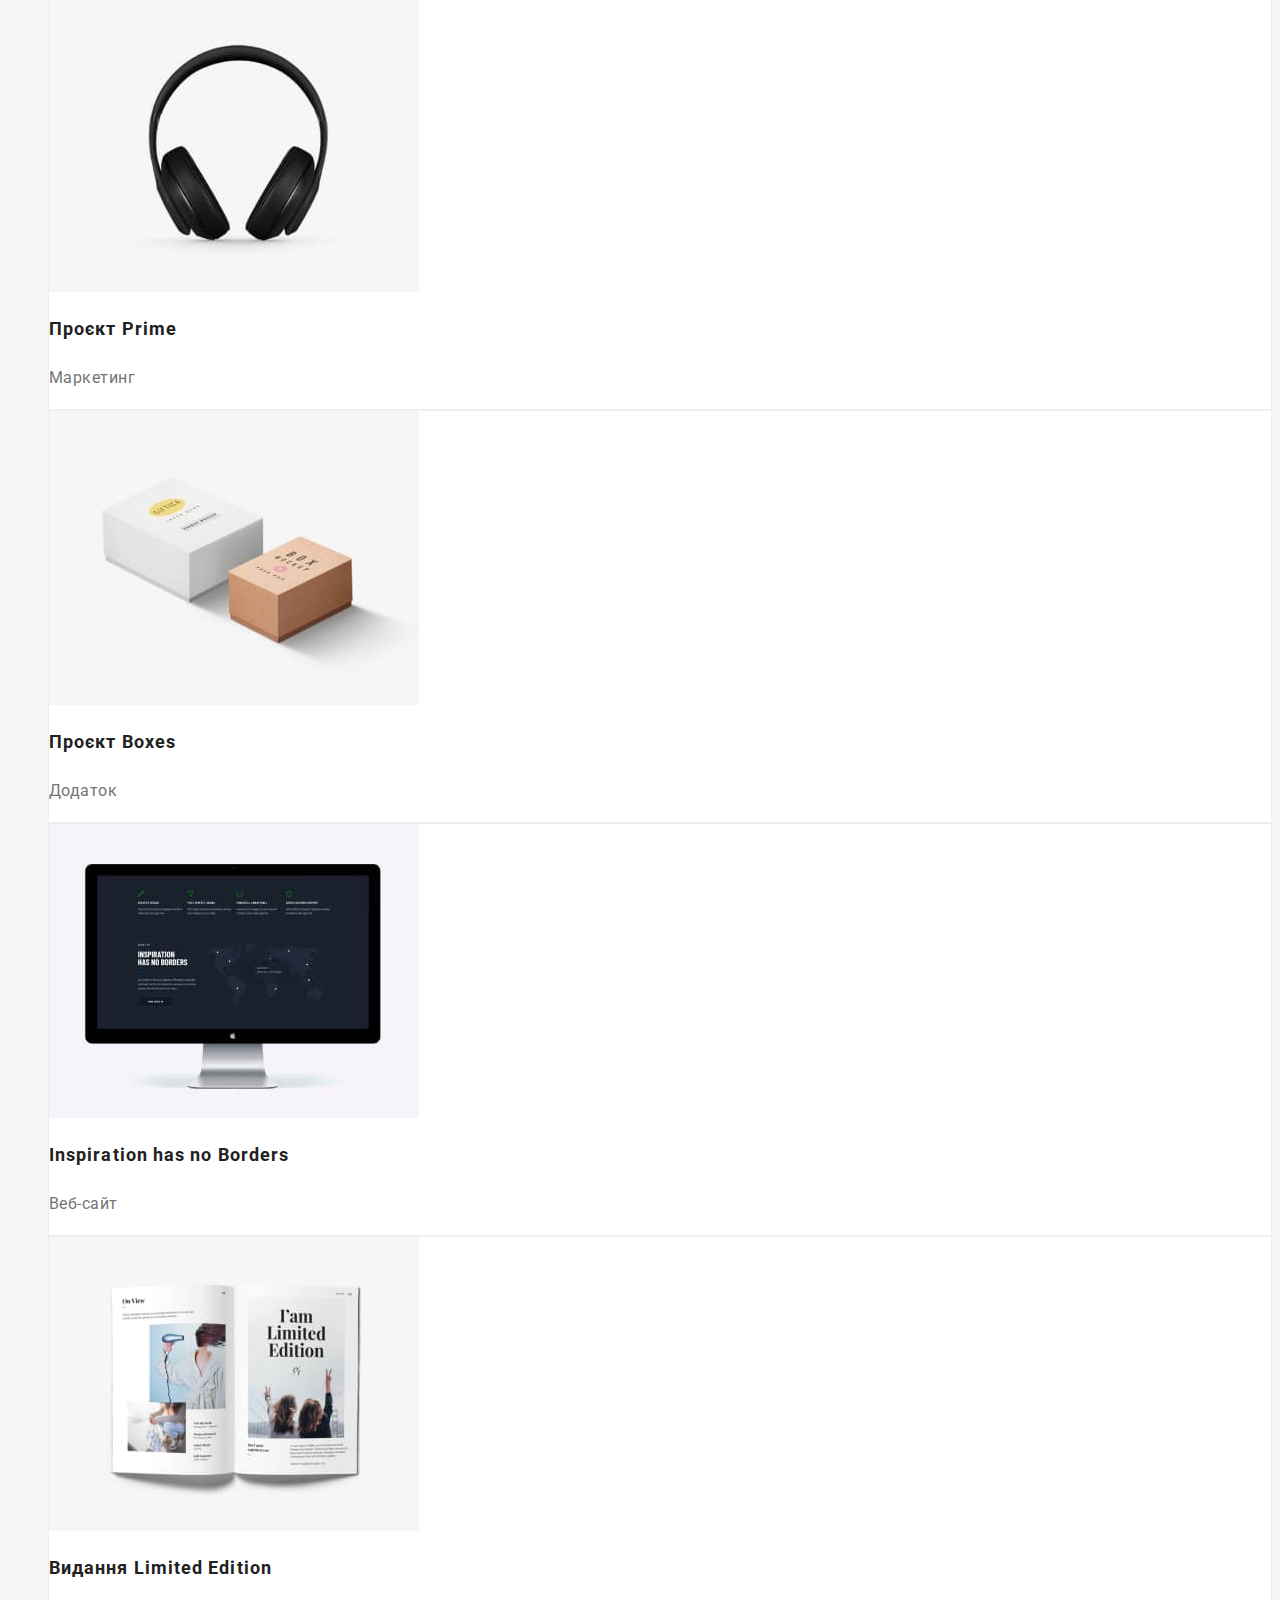
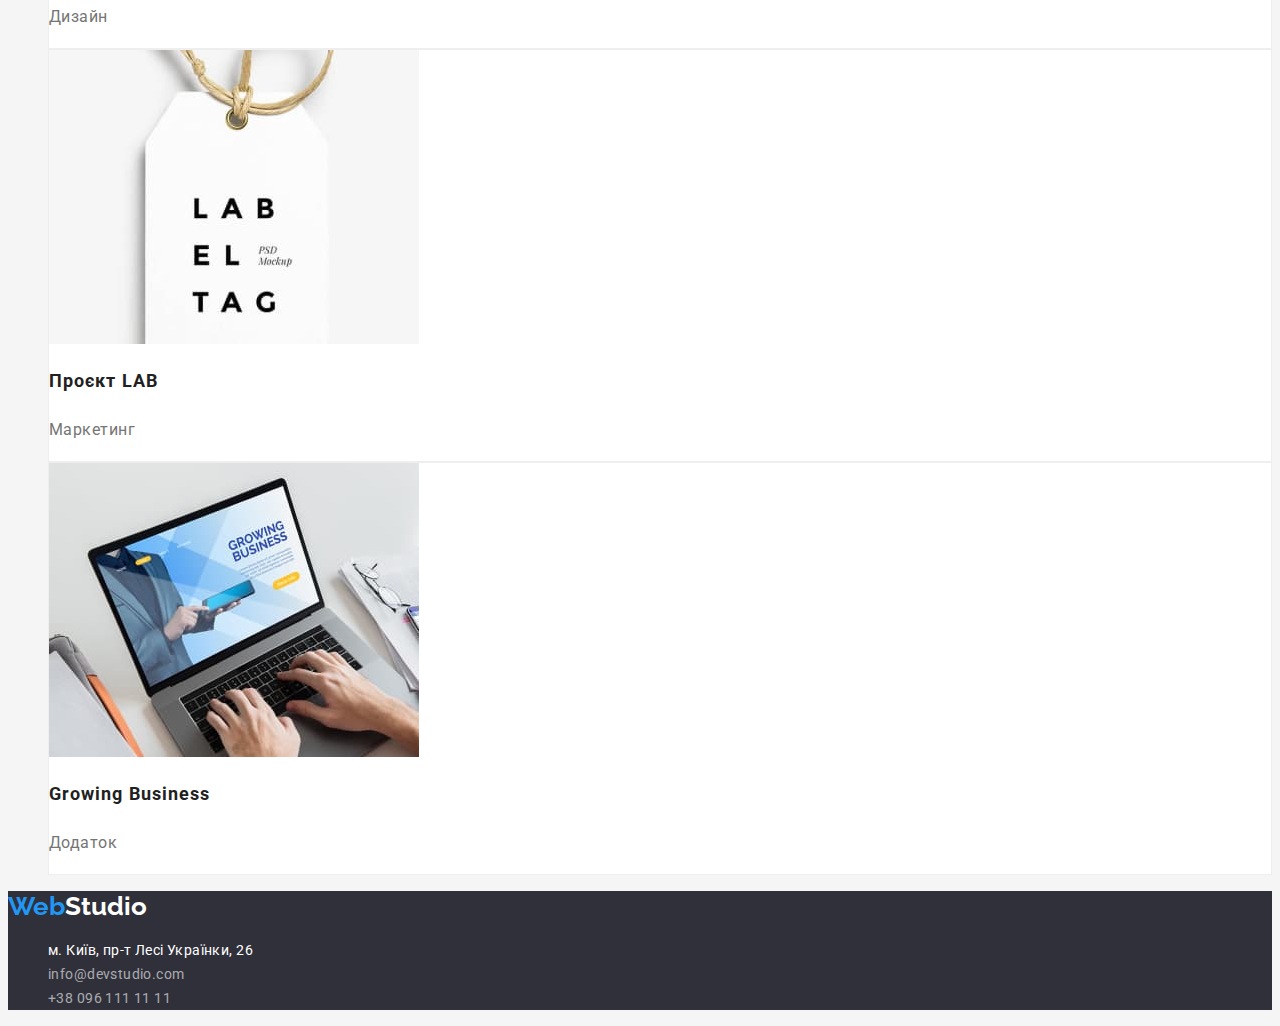
==== commit e77e2a74: "last version" ====
--- a/portfolio.html
+++ b/portfolio.html
@@ -21,9 +21,13 @@
           >Web<span class="logoblack">Studio</span></a
         >
         <ul class="site-nav list">
-          <li><a href="#" class="link">Студія</a></li>
-          <li><a href="./portfolio.html" class="link">Портфоліо</a></li>
-          <li><a href="#" class="link">Контакти</a></li>
+          <li><a href="./index.html" class="nav-link link">Студія</a></li>
+          <li>
+            <a href="./portfolio.html" class="nav-link link nav-active-link"
+              >Портфоліо</a
+            >
+          </li>
+          <li><a href="#" class="nav-link link">Контакти</a></li>
         </ul>
       </nav>
       <ul class="header-list list">
@@ -152,7 +156,7 @@
             />
             <h2 lang="en" class="item-title">Growing Business</h2>
             <p class="item-description">Додаток</p>
-          </li>          
+          </li>
         </ul>
       </section>
     </main>
--- a/css/styles.css
+++ b/css/styles.css
@@ -3,15 +3,17 @@
 sans-serif;
 font-family: 'Roboto',
 sans-serif; */
-:root {
+/* :root {
   --main-textcolor: #212121;
   --second-textcolor: #757575;
-}
+} */
 
 body {
   background-color: #f5f5f5;
   font-family: "Roboto", sans-serif;
-  color: var(--main-textcolor);
+  /* color: var(--main-textcolor); */
+  --main-textcolor: #212121;
+  --second-textcolor: #757575;
 }
 .link {
   text-decoration: none;
@@ -37,7 +39,7 @@
 .header {
   background: #ffffff;
 }
-.site-nav {
+.nav-link {
   font-weight: 500;
   font-size: 14px;
   line-height: calc(16 / 14);
@@ -53,6 +55,9 @@
 }
 .site-nav .link:hover,
 .site-nav .link:focus {
+  color: #2196f3;
+}
+.nav-active-link {
   color: #2196f3;
 }
 .list .contact:hover,
@@ -64,18 +69,24 @@
   background: #2f303a;
 }
 .address-link {
+  font-style: normal;
   font-weight: 400;
   font-size: 14px;
-  line-height: 24px;
+  line-height: calc(24 / 14);
   letter-spacing: 0.03em;
   color: #ffffff;
 }
 .footer-contact {
+  font-style: normal;
   font-weight: 400;
   font-size: 14px;
-  line-height: 24px;
+  line-height: calc(24 / 14);
   letter-spacing: 0.03em;
   color: rgba(255, 255, 255, 0.6);
+}
+.footer-address .link:hover,
+.footer-address .link:focus {
+  color: #2196f3;
 }
 /* Скриті заголовки */
 .hidden-title {
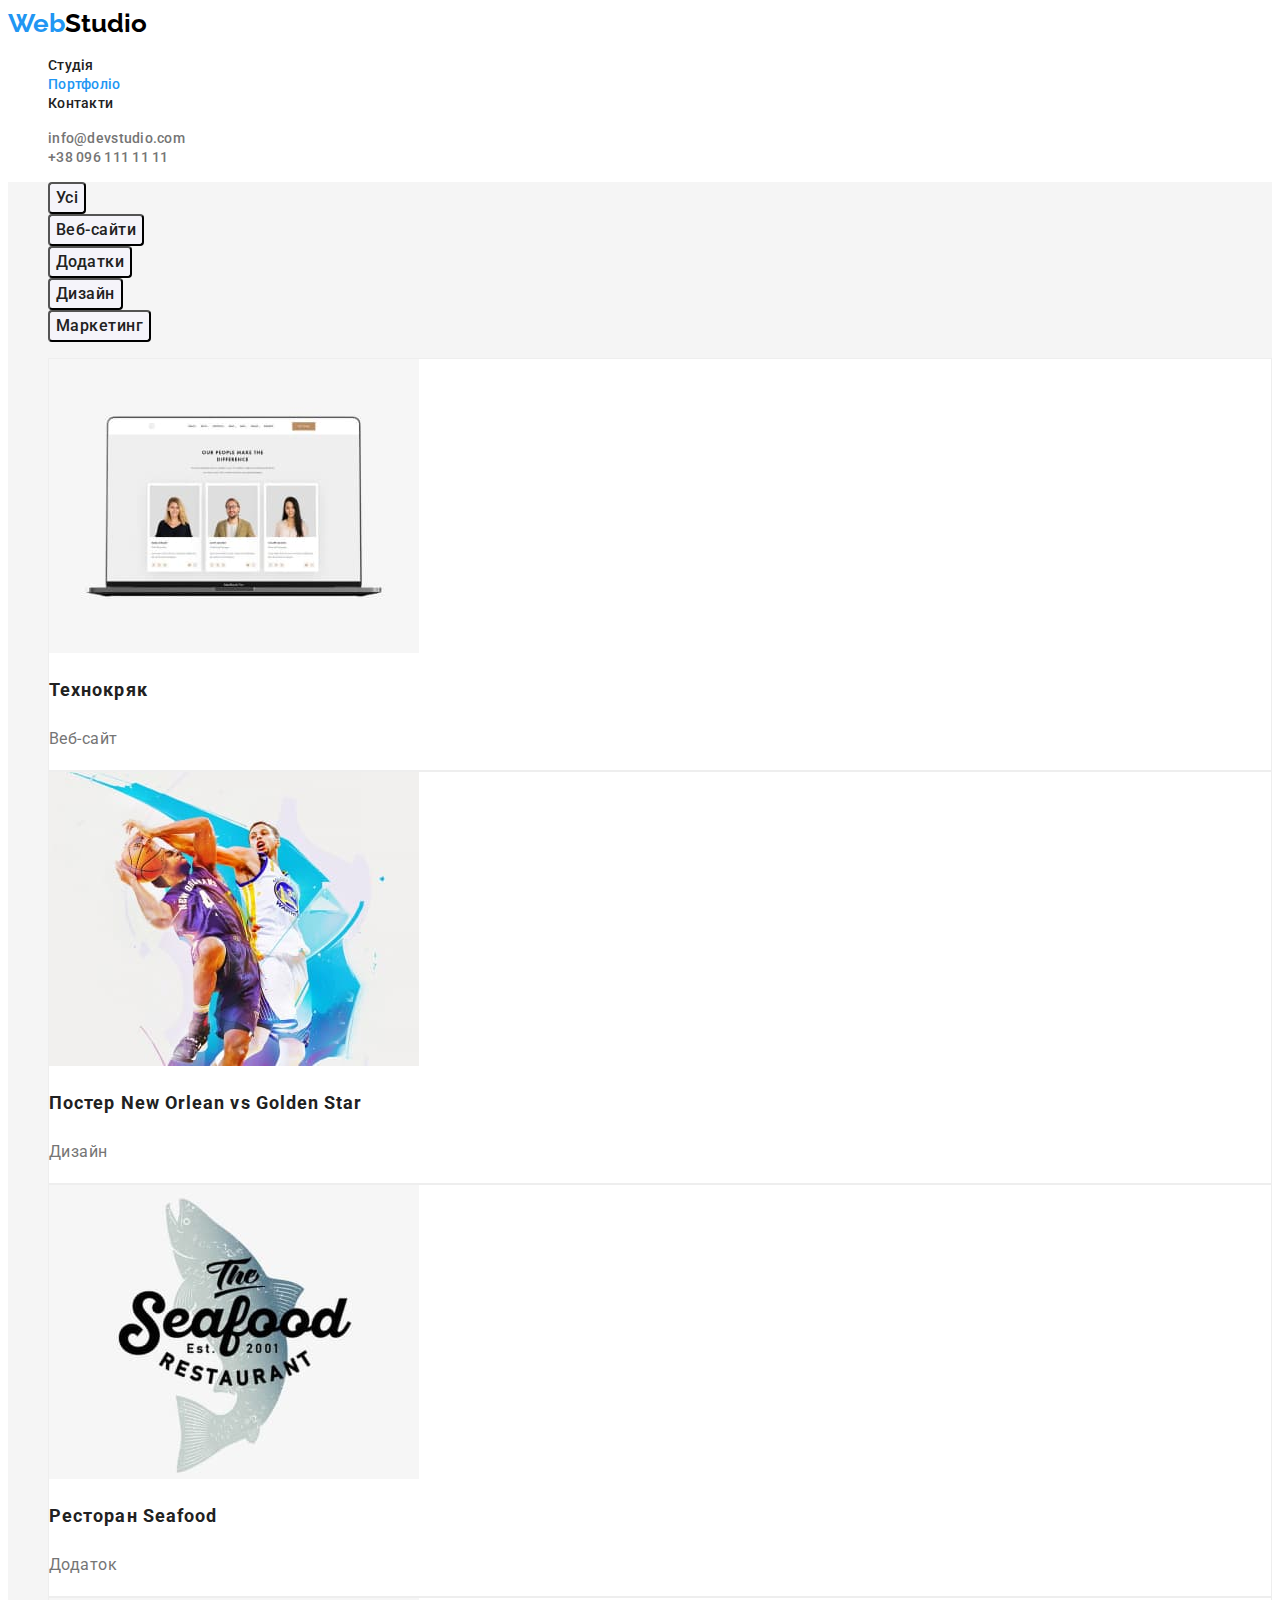
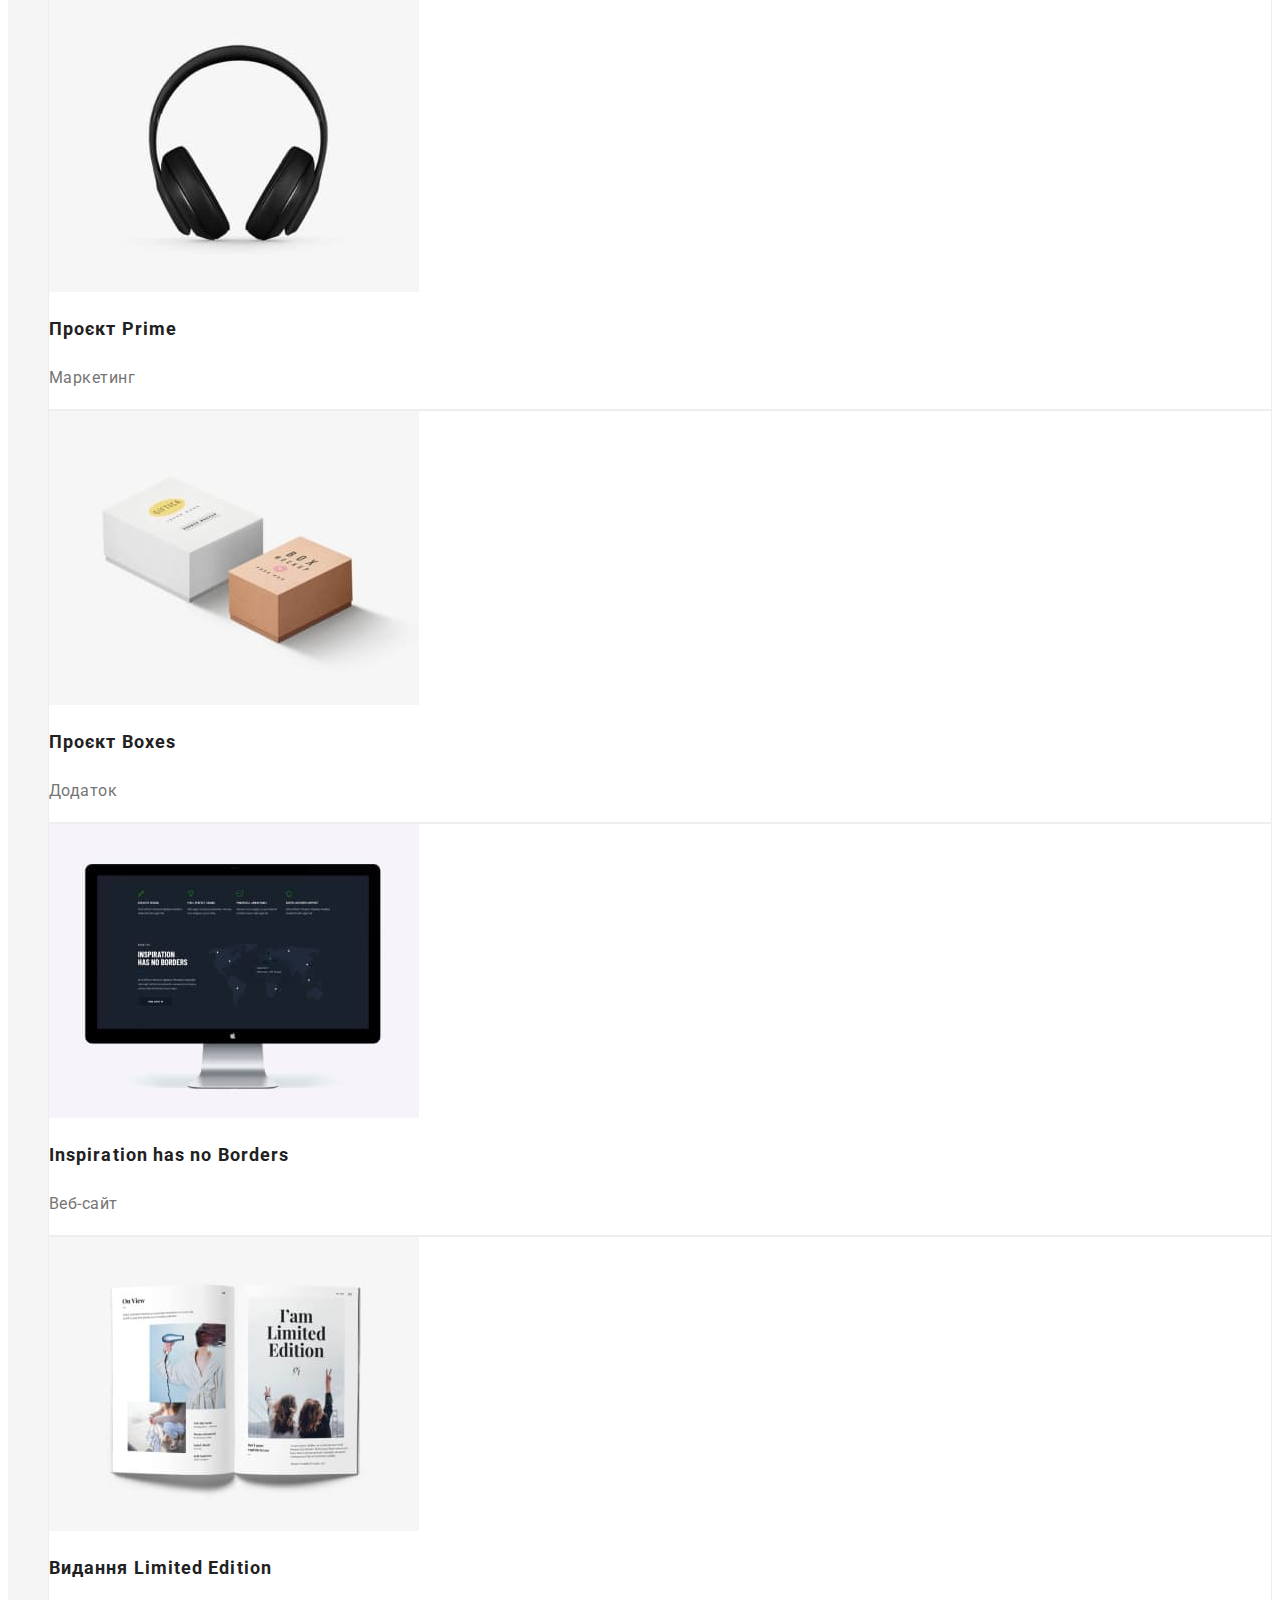
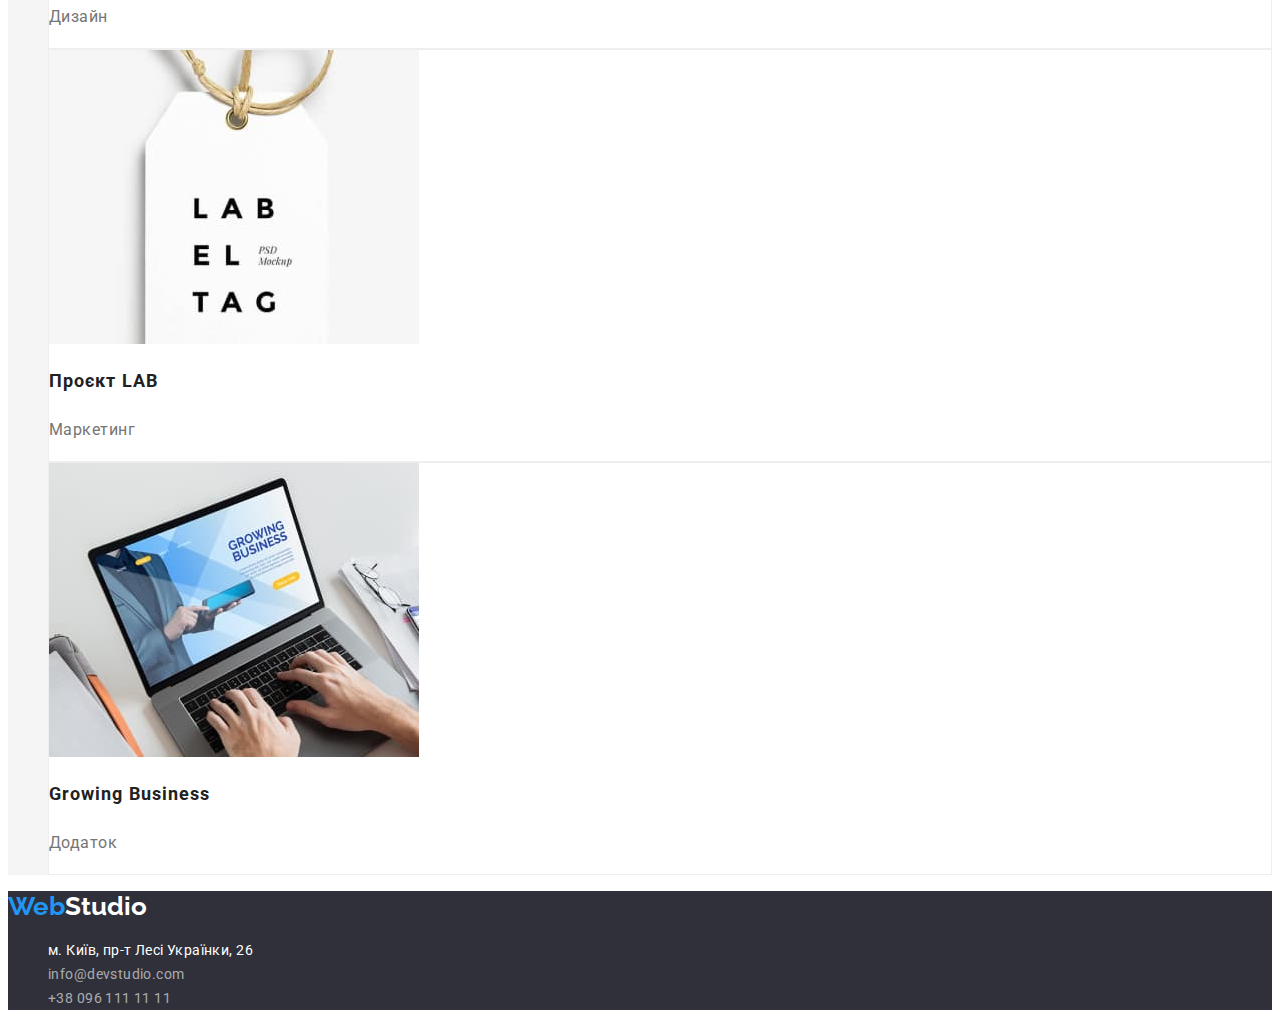
==== commit 2e265cf8: "last version" ====
--- a/portfolio.html
+++ b/portfolio.html
@@ -17,7 +17,7 @@
     <!-- Заголовок -->
     <header class="header">
       <nav>
-        <a href="/" lang="en" class="link logo"
+        <a href="./index.html" lang="en" class="link logo"
           >Web<span class="logoblack">Studio</span></a
         >
         <ul class="site-nav list">
--- a/css/styles.css
+++ b/css/styles.css
@@ -9,7 +9,7 @@
 } */
 
 body {
-  background-color: #f5f5f5;
+  background-color: #ffffff;
   font-family: "Roboto", sans-serif;
   /* color: var(--main-textcolor); */
   --main-textcolor: #212121;
@@ -36,9 +36,6 @@
   color: #ffffff;
 }
 /* Заголовок */
-.header {
-  background: #ffffff;
-}
 .nav-link {
   font-weight: 500;
   font-size: 14px;
@@ -130,6 +127,9 @@
   cursor: pointer;
 }
 /* Особливості */
+.features {
+  background-color: #f5f5f5;
+}
 .features h3 {
   font-size: 14px;
   line-height: calc(16 / 14);
@@ -144,6 +144,9 @@
   color: var(--second-textcolor);
 }
 /* Чим ми займаємось */
+.doing {
+  background-color: #f5f5f5;
+}
 .doing-title {
   font-size: 36px;
   line-height: calc(42 / 36);
@@ -185,9 +188,13 @@
 
 /* Друга сторінка сайту */
 
+.portfolio {
+  background-color: #f5f5f5;
+}
 .portfolio-button {
   background: #f5f4fa;
   border-radius: 4px;
+  font-family: "Roboto", sans-serif;
   font-weight: 500;
   font-size: 16px;
   line-height: calc(26 / 16);
